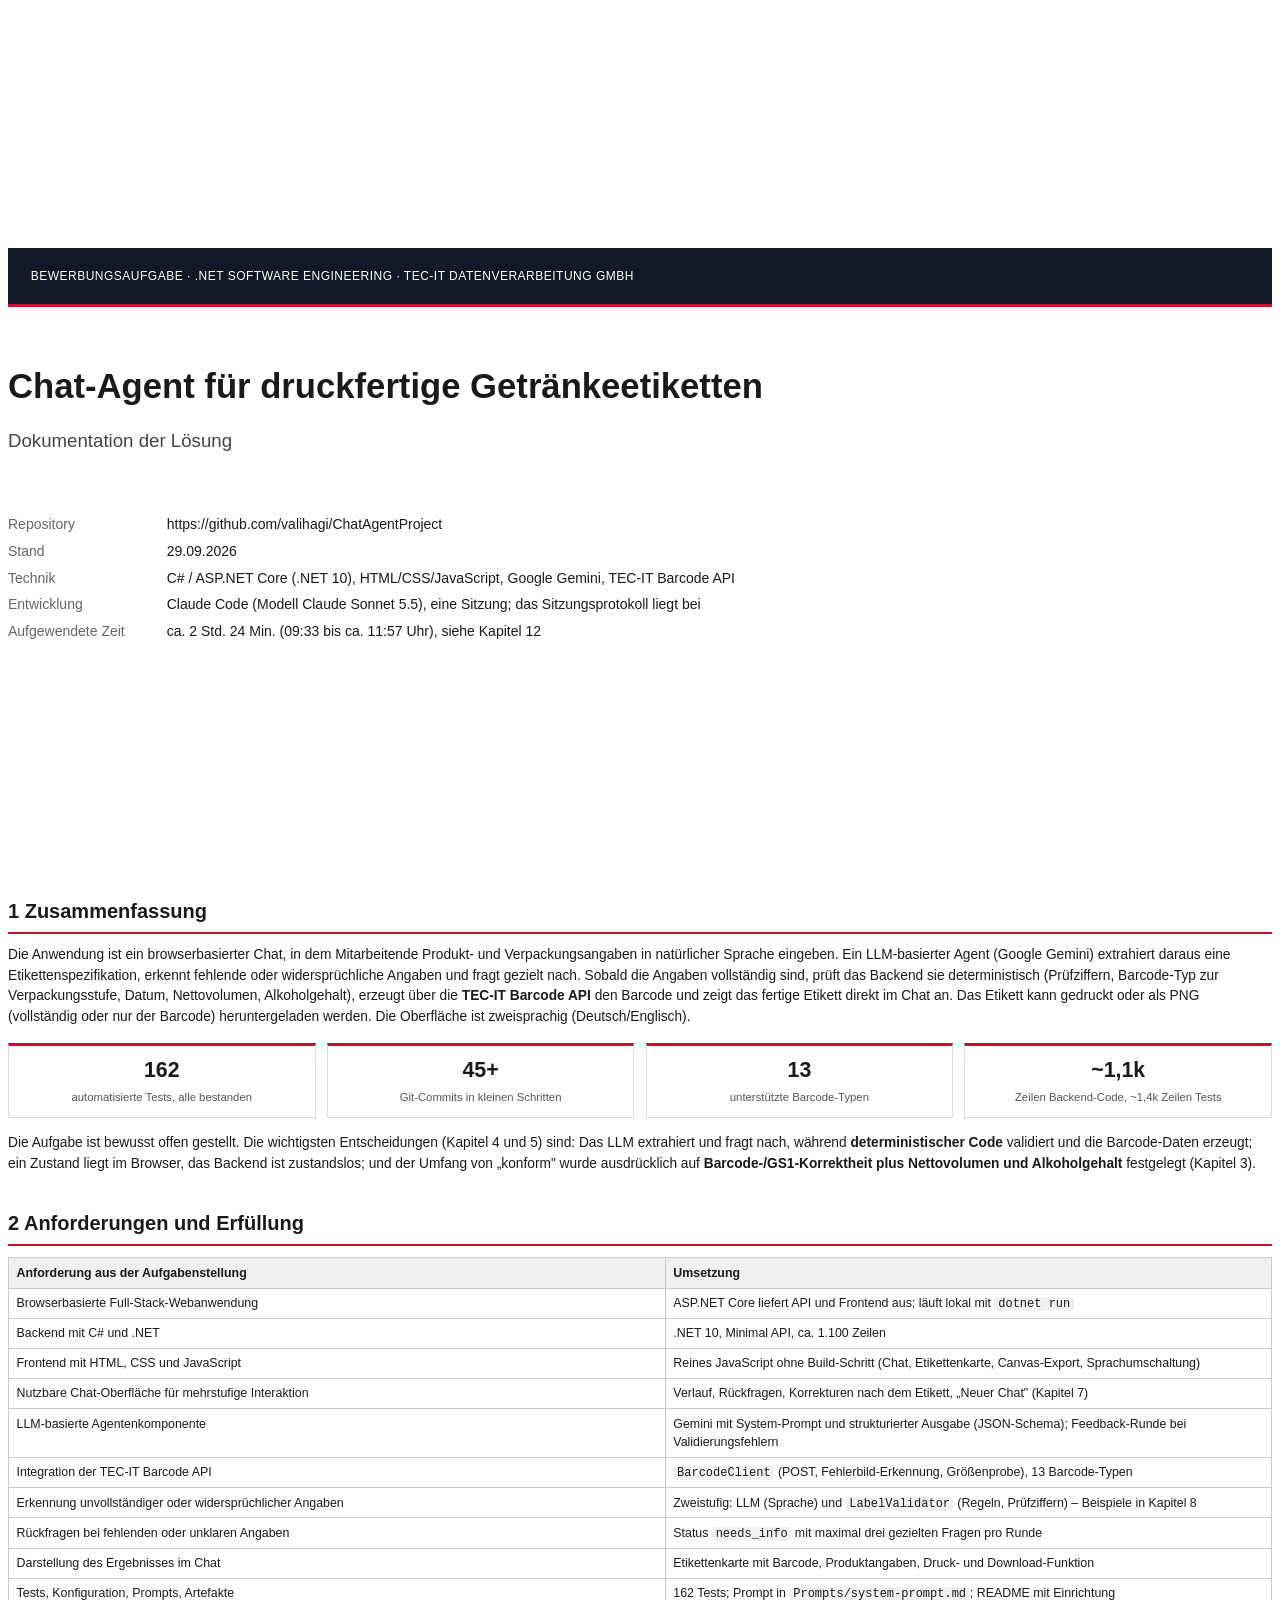
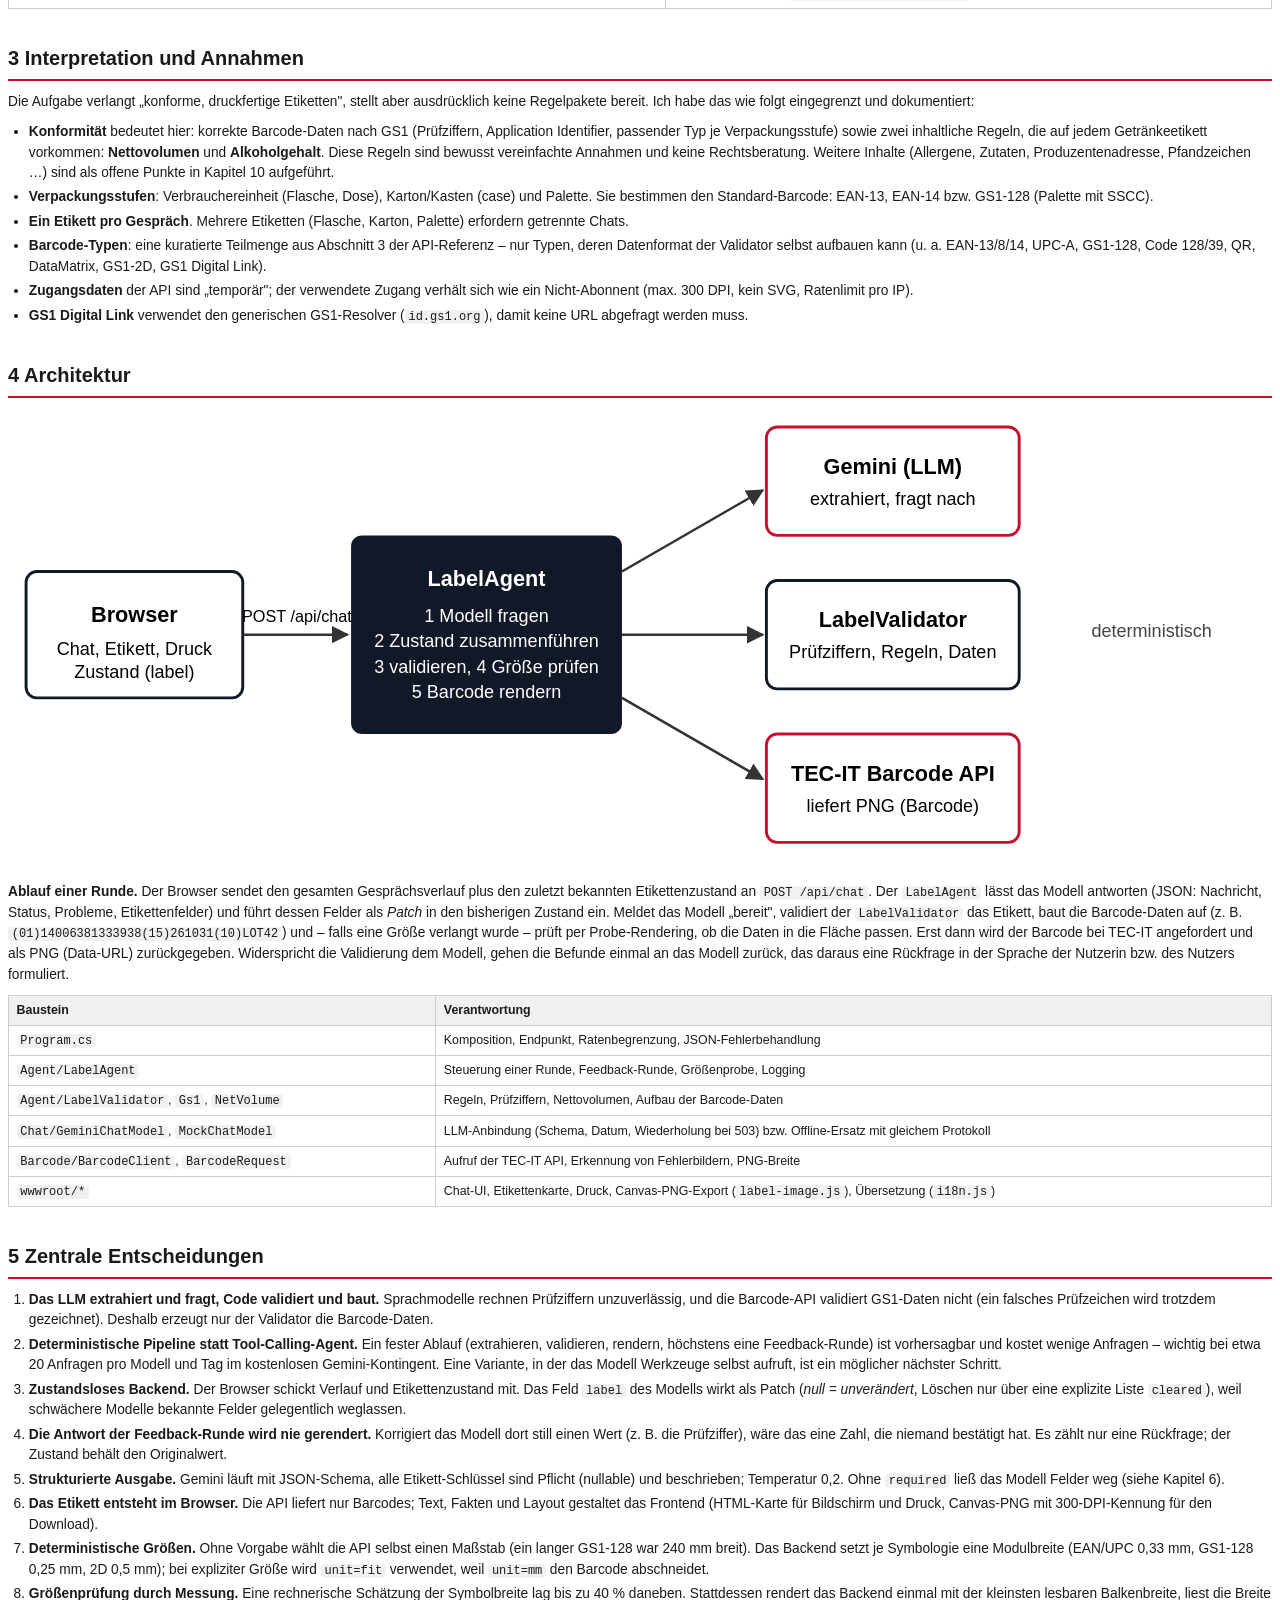
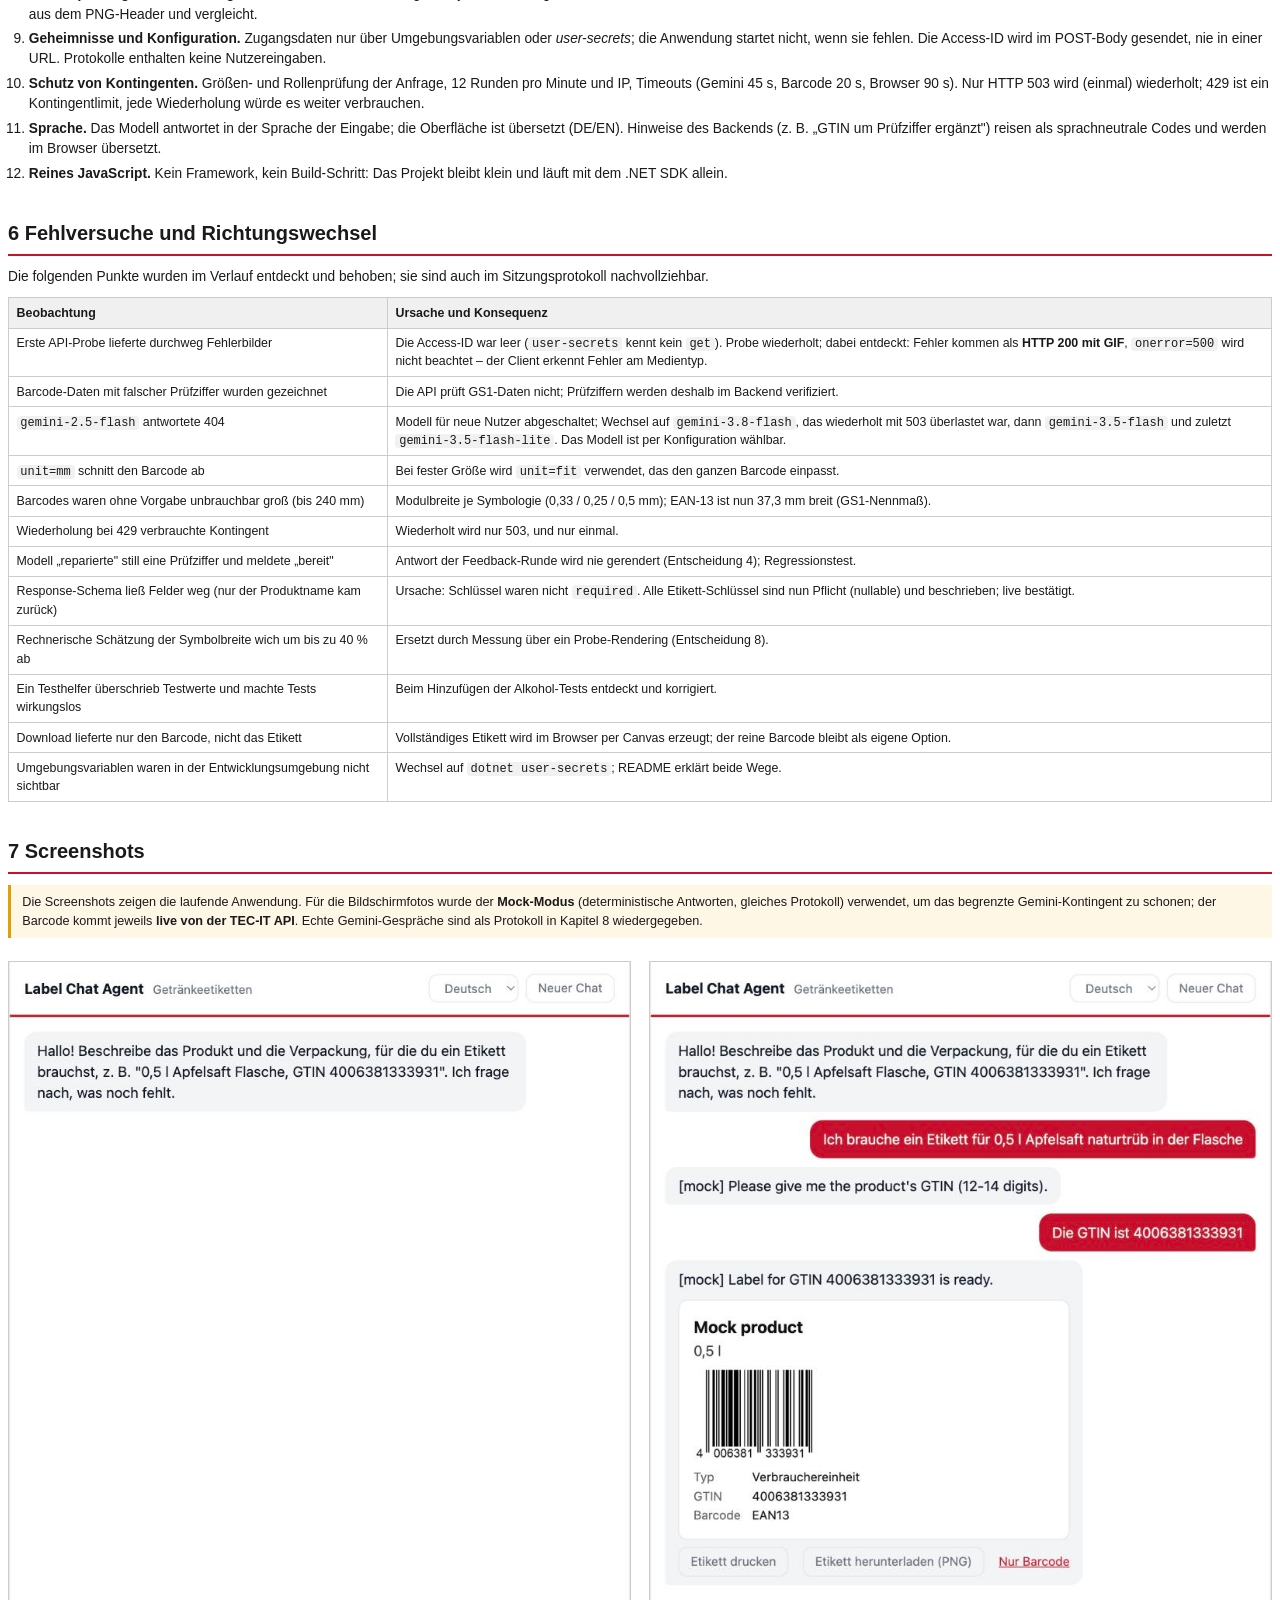
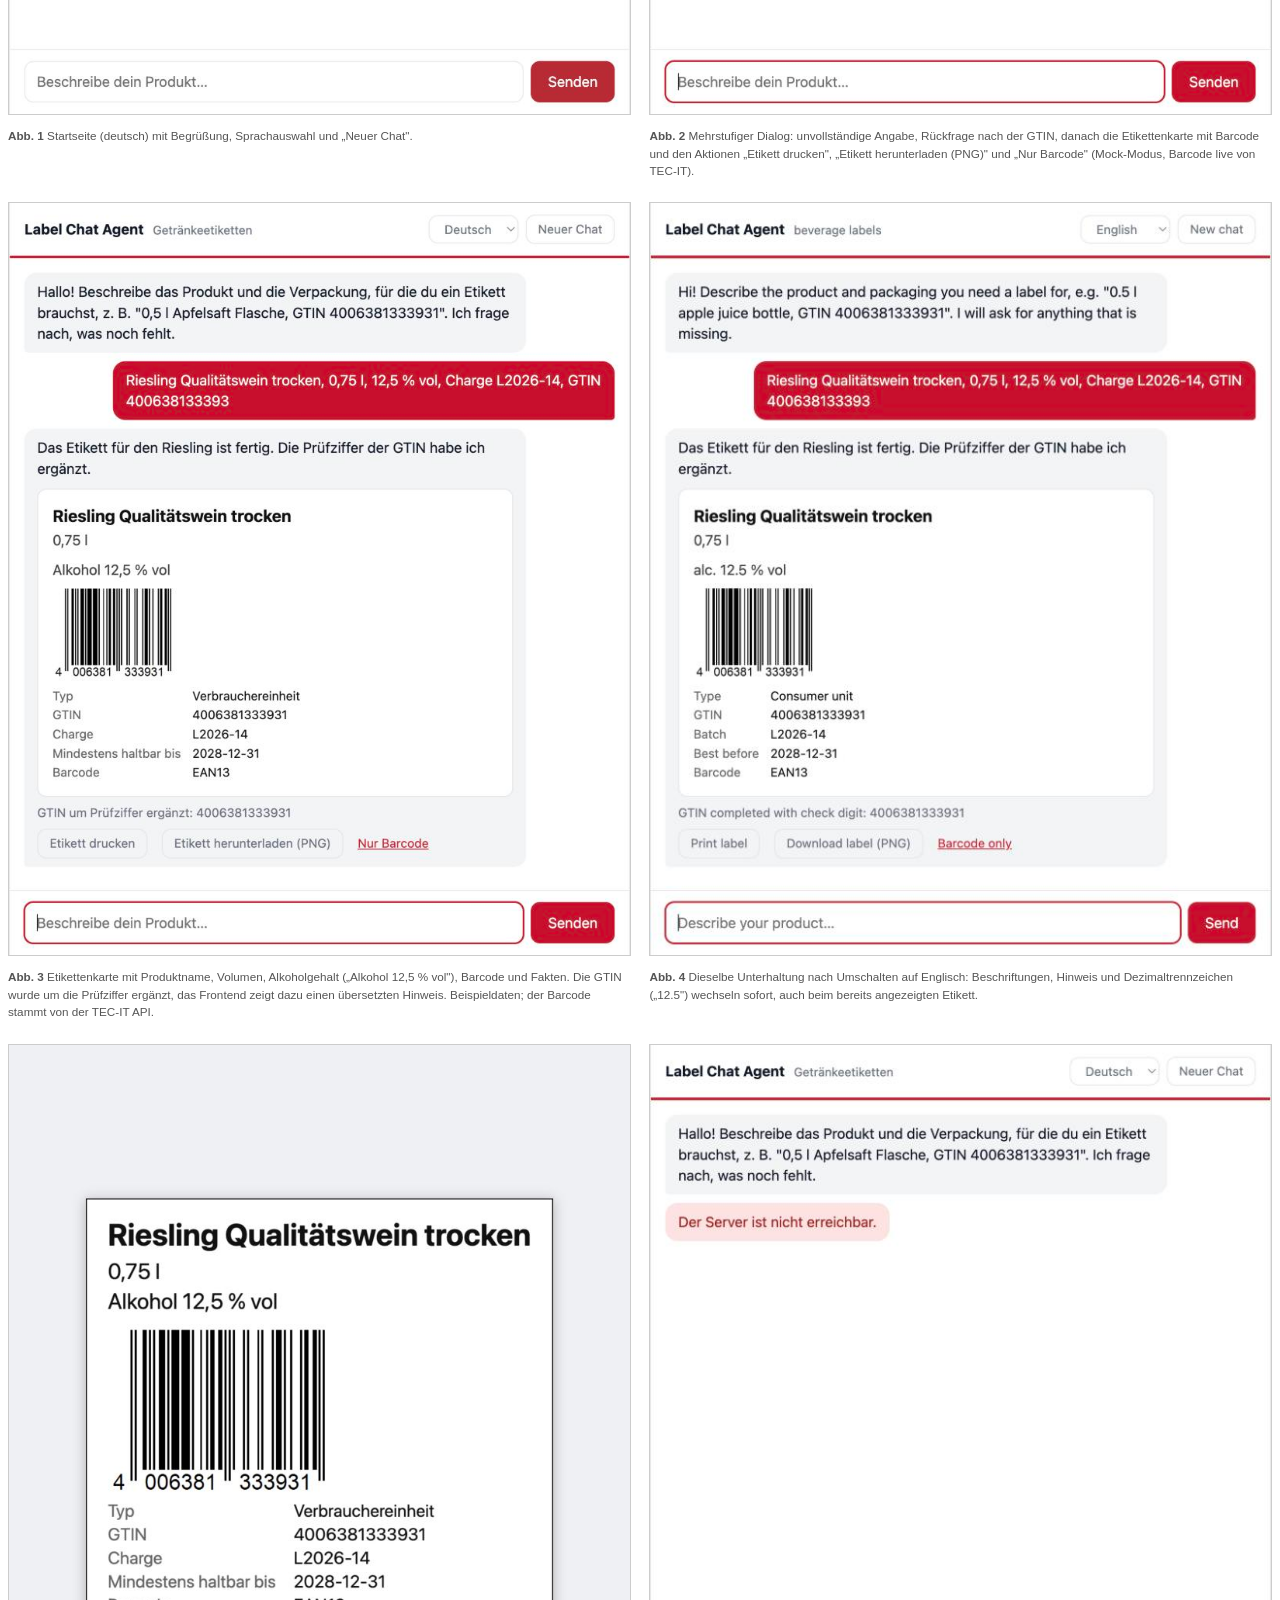
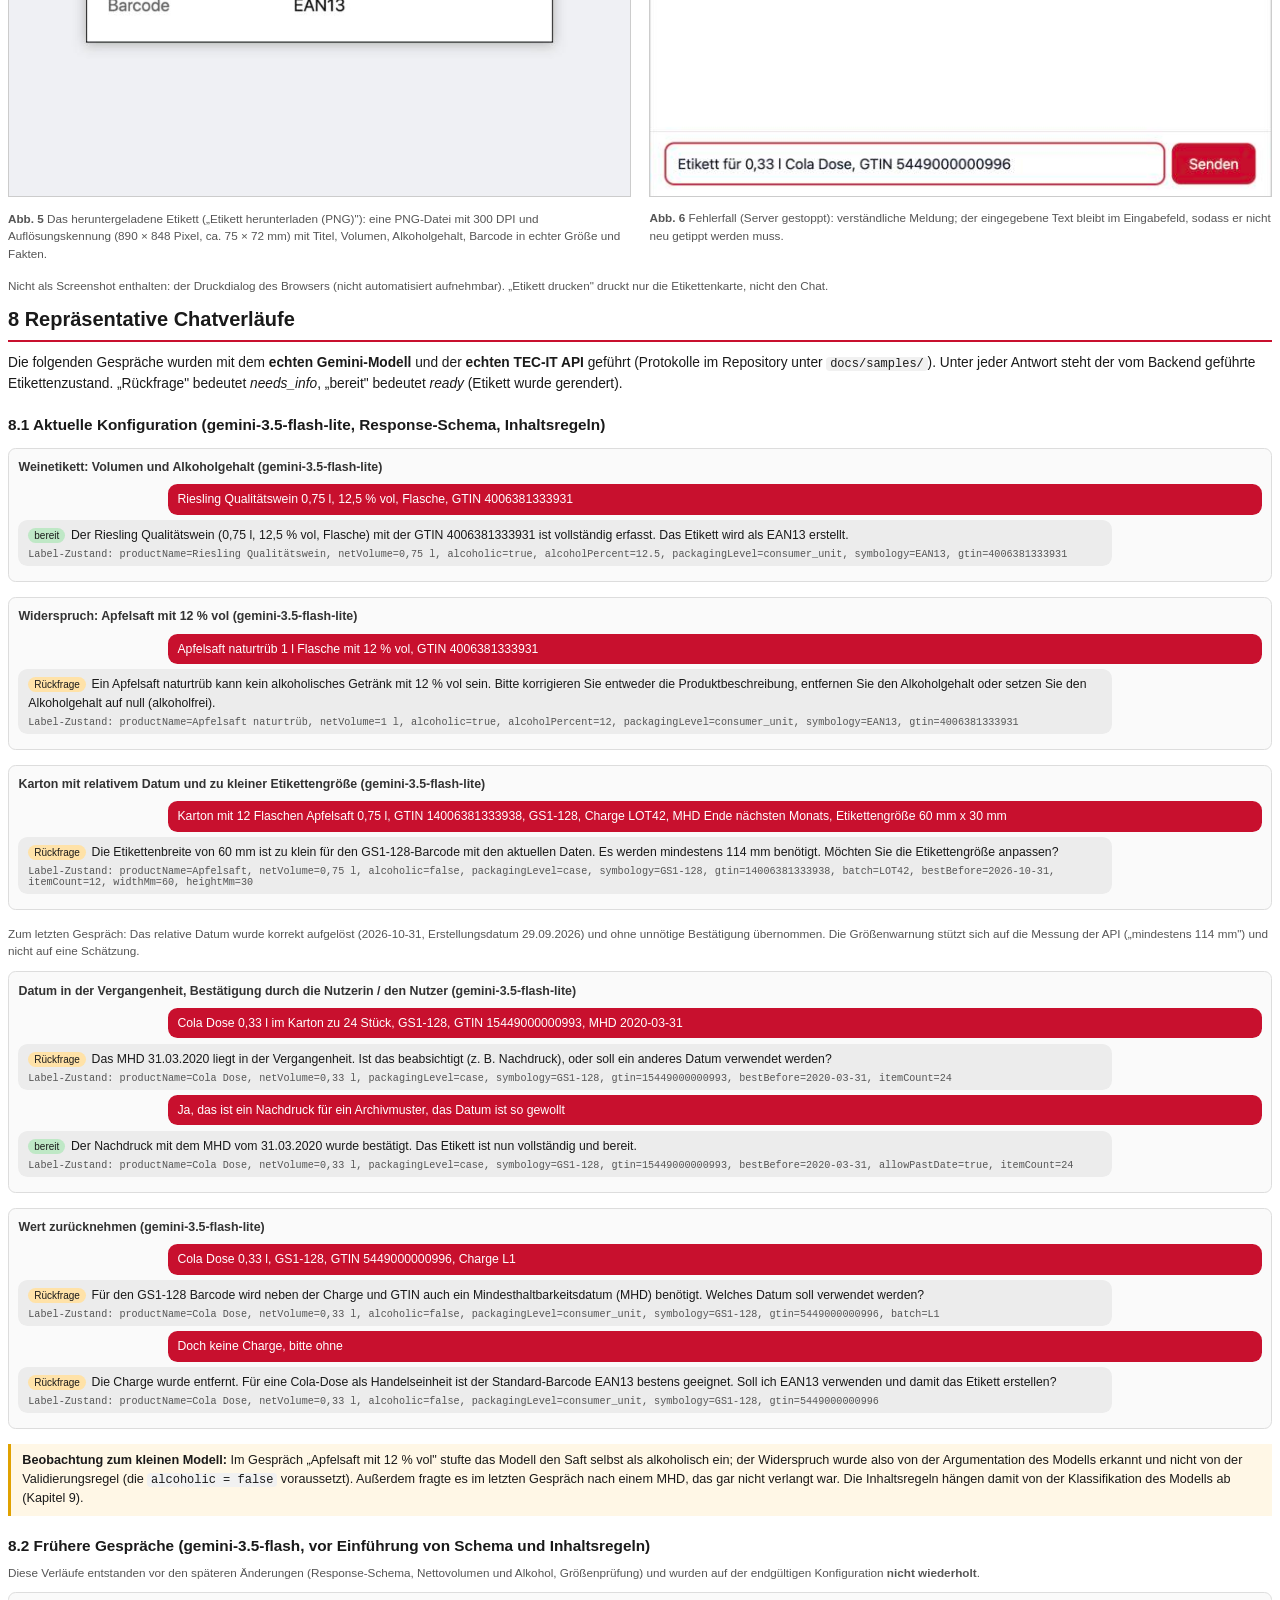
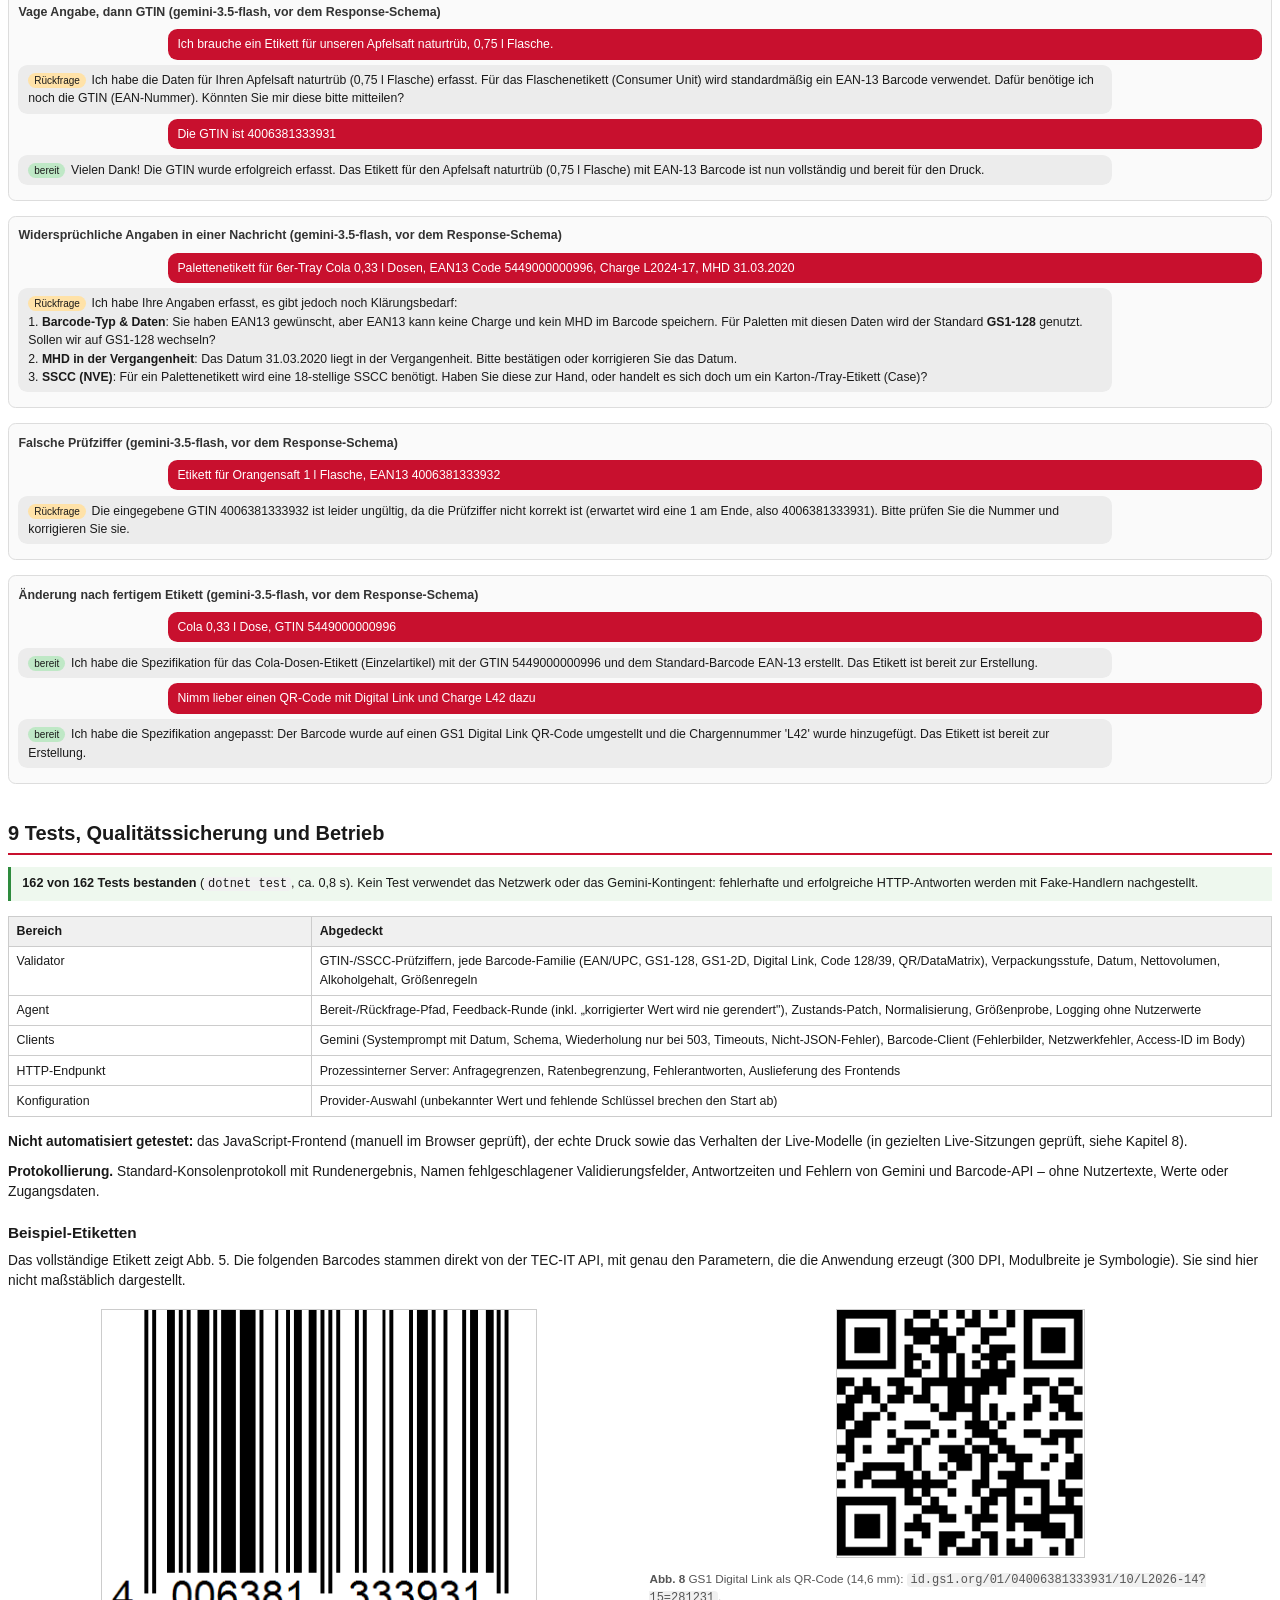
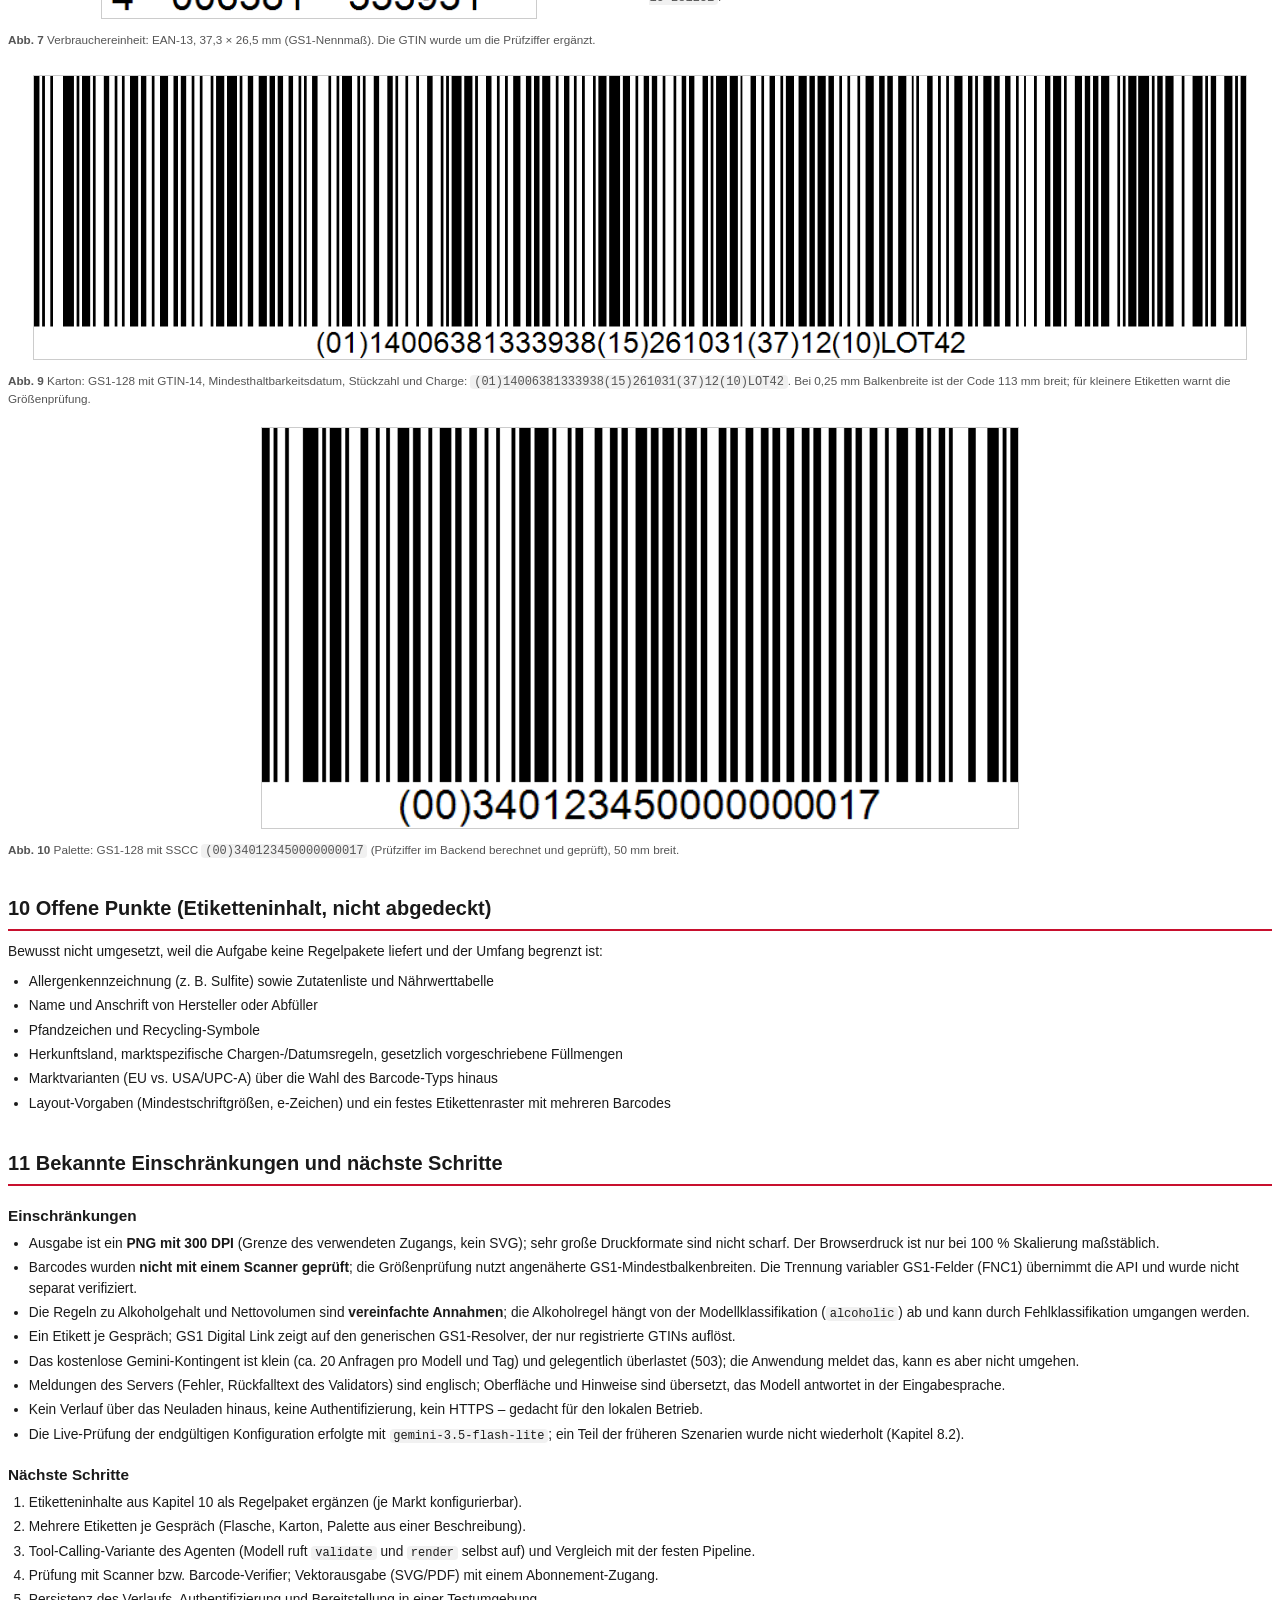
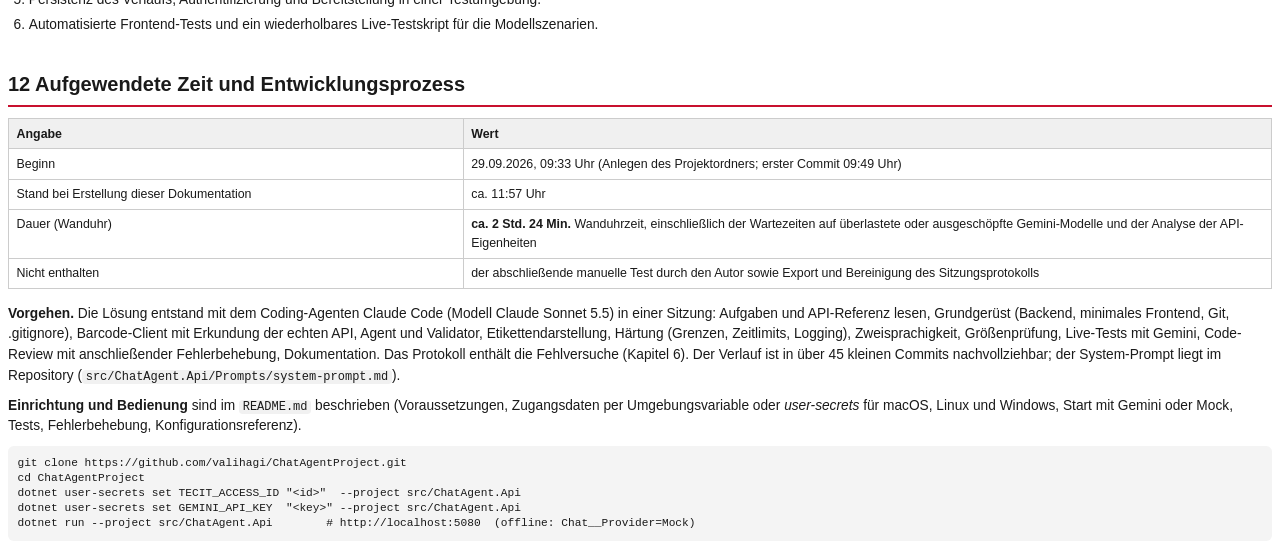
==== docs/dokumentation.html @ 810f2733 "Add German documentation (PDF), screenshots and sample barcodes 15-page PDF: scope and assumptions, " ====
<!doctype html><html lang="de"><head><meta charset="utf-8"><title>Dokumentation Label Chat Agent</title><style>
@page { size: A4; margin: 18mm 17mm 18mm 17mm; }
* { box-sizing: border-box; }
body { font: 10.3pt/1.5 -apple-system, "Segoe UI", Helvetica, Arial, sans-serif; color: #1a1a1a; }
h1 { font-size: 26pt; margin: 0 0 4mm; }
h2 { font-size: 15pt; border-bottom: 2px solid #c8102e; padding-bottom: 1.5mm; margin: 9mm 0 3mm; break-after: avoid; }
h3 { font-size: 11.5pt; margin: 5mm 0 1.5mm; break-after: avoid; }
p { margin: 0 0 2.5mm; }
ul, ol { margin: 0 0 3mm; padding-left: 5.5mm; } li { margin-bottom: 1mm; }
code { font: 9pt Menlo, Consolas, monospace; background: #f1f1f1; padding: 0 1mm; border-radius: 1mm; }
table { border-collapse: collapse; width: 100%; margin: 2mm 0 4mm; font-size: 9.3pt; break-inside: auto; }
th, td { border: 1px solid #ccc; padding: 1.4mm 2mm; vertical-align: top; text-align: left; }
th { background: #f0f0f0; } tr { break-inside: avoid; }
.cover { min-height: 235mm; display: flex; flex-direction: column; justify-content: center; break-after: page; }
.cover .band { background: #111827; color: #fff; padding: 5mm 6mm; margin-bottom: 14mm; border-bottom: 3px solid #c8102e; font-size: 9pt; letter-spacing: .5px; }
.cover .sub { font-size: 14pt; color: #444; margin-bottom: 12mm; }
.cover dl { display: grid; grid-template-columns: 38mm 1fr; gap: 1.5mm 4mm; font-size: 10.5pt; } .cover dt { color: #666; } .cover dd { margin: 0; }
.kpis { display: grid; grid-template-columns: repeat(4, 1fr); gap: 3mm; margin: 4mm 0; }
.kpi { border: 1px solid #ddd; border-top: 3px solid #c8102e; padding: 2.5mm; text-align: center; } .kpi b { display: block; font-size: 16pt; } .kpi span { font-size: 8.5pt; color: #555; }
figure { margin: 3mm 0 5mm; break-inside: avoid; text-align: center; }
figure img { max-width: 100%; border: 1px solid #ccc; }
figcaption { font-size: 8.8pt; color: #555; margin-top: 1.5mm; text-align: left; }
.two { display: grid; grid-template-columns: 1fr 1fr; gap: 5mm; align-items: start; break-inside: avoid; } .two figure { margin: 2mm 0 4mm; } .two figure img { width: 100%; }
.note { background: #fff7e6; border-left: 3px solid #e0a100; padding: 2mm 3mm; margin: 2mm 0 4mm; font-size: 9.5pt; }
.ok { background: #eef8ee; border-left: 3px solid #2e8b3d; padding: 2mm 3mm; margin: 2mm 0 4mm; font-size: 9.5pt; }
.chat { border: 1px solid #ddd; border-radius: 2mm; padding: 2.5mm; margin: 3mm 0 4mm; background: #fafafa; break-inside: avoid; }
.chat-title { font-weight: 600; font-size: 9.3pt; margin-bottom: 2mm; color: #333; }
.bubble { padding: 1.6mm 2.6mm; border-radius: 2.5mm; margin: 1.4mm 0; max-width: 88%; font-size: 9.2pt; }
.bubble.u { background: #c8102e; color: #fff; margin-left: auto; } .bubble.a { background: #ececec; }
.status { display: inline-block; font-size: 7.5pt; padding: 0 1.6mm; border-radius: 2mm; margin-right: 1.5mm; background: #ffe2a8; } .status.ready { background: #bfe8c6; }
.labeljson { font: 7.6pt Menlo, monospace; color: #555; margin-top: 1.2mm; word-break: break-word; }
.svgwrap { text-align: center; margin: 3mm 0 4mm; break-inside: avoid; }
.small { font-size: 8.8pt; color: #555; }
.pagebreak { break-before: page; }
pre { font: 8.4pt/1.35 Menlo, Consolas, monospace; background: #f4f4f4; padding: 2.5mm; border-radius: 1.5mm; white-space: pre-wrap; margin: 2mm 0 4mm; break-inside: avoid; }
</style></head><body>

<section class="cover">
  <div class="band">BEWERBUNGSAUFGABE · .NET SOFTWARE ENGINEERING · TEC-IT DATENVERARBEITUNG GMBH</div>
  <h1>Chat-Agent für druckfertige Getränkeetiketten</h1>
  <div class="sub">Dokumentation der Lösung</div>
  <dl>
    <dt>Repository</dt><dd>https://github.com/valihagi/ChatAgentProject</dd>
    <dt>Stand</dt><dd>29.09.2026</dd>
    <dt>Technik</dt><dd>C# / ASP.NET Core (.NET 10), HTML/CSS/JavaScript, Google Gemini, TEC-IT Barcode API</dd>
    <dt>Entwicklung</dt><dd>Claude Code (Modell Claude Sonnet 5.5), eine Sitzung; das Sitzungsprotokoll liegt bei</dd>
    <dt>Aufgewendete Zeit</dt><dd>ca. 2 Std. 24 Min. (09:33 bis ca. 11:57 Uhr), siehe Kapitel 12</dd>
  </dl>
</section>

<h2 style="margin-top:0">1 Zusammenfassung</h2>
<p>Die Anwendung ist ein browserbasierter Chat, in dem Mitarbeitende Produkt- und Verpackungsangaben in natürlicher Sprache eingeben. Ein LLM-basierter Agent (Google Gemini) extrahiert daraus eine Etikettenspezifikation, erkennt fehlende oder widersprüchliche Angaben und fragt gezielt nach. Sobald die Angaben vollständig sind, prüft das Backend sie deterministisch (Prüfziffern, Barcode-Typ zur Verpackungsstufe, Datum, Nettovolumen, Alkoholgehalt), erzeugt über die <b>TEC-IT Barcode API</b> den Barcode und zeigt das fertige Etikett direkt im Chat an. Das Etikett kann gedruckt oder als PNG (vollständig oder nur der Barcode) heruntergeladen werden. Die Oberfläche ist zweisprachig (Deutsch/Englisch).</p>
<div class="kpis">
  <div class="kpi"><b>162</b><span>automatisierte Tests, alle bestanden</span></div>
  <div class="kpi"><b>45+</b><span>Git-Commits in kleinen Schritten</span></div>
  <div class="kpi"><b>13</b><span>unterstützte Barcode-Typen</span></div>
  <div class="kpi"><b>~1,1k</b><span>Zeilen Backend-Code, ~1,4k Zeilen Tests</span></div>
</div>
<p>Die Aufgabe ist bewusst offen gestellt. Die wichtigsten Entscheidungen (Kapitel 4 und 5) sind: Das LLM extrahiert und fragt nach, während <b>deterministischer Code</b> validiert und die Barcode-Daten erzeugt; ein Zustand liegt im Browser, das Backend ist zustandslos; und der Umfang von „konform" wurde ausdrücklich auf <b>Barcode-/GS1-Korrektheit plus Nettovolumen und Alkoholgehalt</b> festgelegt (Kapitel 3).</p>

<h2>2 Anforderungen und Erfüllung</h2>
<table>
<tr><th style="width:52%">Anforderung aus der Aufgabenstellung</th><th>Umsetzung</th></tr>
<tr><td>Browserbasierte Full-Stack-Webanwendung</td><td>ASP.NET Core liefert API und Frontend aus; läuft lokal mit <code>dotnet run</code></td></tr>
<tr><td>Backend mit C# und .NET</td><td>.NET 10, Minimal API, ca. 1.100 Zeilen</td></tr>
<tr><td>Frontend mit HTML, CSS und JavaScript</td><td>Reines JavaScript ohne Build-Schritt (Chat, Etikettenkarte, Canvas-Export, Sprachumschaltung)</td></tr>
<tr><td>Nutzbare Chat-Oberfläche für mehrstufige Interaktion</td><td>Verlauf, Rückfragen, Korrekturen nach dem Etikett, „Neuer Chat" (Kapitel 7)</td></tr>
<tr><td>LLM-basierte Agentenkomponente</td><td>Gemini mit System-Prompt und strukturierter Ausgabe (JSON-Schema); Feedback-Runde bei Validierungsfehlern</td></tr>
<tr><td>Integration der TEC-IT Barcode API</td><td><code>BarcodeClient</code> (POST, Fehlerbild-Erkennung, Größenprobe), 13 Barcode-Typen</td></tr>
<tr><td>Erkennung unvollständiger oder widersprüchlicher Angaben</td><td>Zweistufig: LLM (Sprache) und <code>LabelValidator</code> (Regeln, Prüfziffern) – Beispiele in Kapitel 8</td></tr>
<tr><td>Rückfragen bei fehlenden oder unklaren Angaben</td><td>Status <code>needs_info</code> mit maximal drei gezielten Fragen pro Runde</td></tr>
<tr><td>Darstellung des Ergebnisses im Chat</td><td>Etikettenkarte mit Barcode, Produktangaben, Druck- und Download-Funktion</td></tr>
<tr><td>Tests, Konfiguration, Prompts, Artefakte</td><td>162 Tests; Prompt in <code>Prompts/system-prompt.md</code>; README mit Einrichtung</td></tr>
</table>

<h2>3 Interpretation und Annahmen</h2>
<p>Die Aufgabe verlangt „konforme, druckfertige Etiketten", stellt aber ausdrücklich keine Regelpakete bereit. Ich habe das wie folgt eingegrenzt und dokumentiert:</p>
<ul>
<li><b>Konformität</b> bedeutet hier: korrekte Barcode-Daten nach GS1 (Prüfziffern, Application Identifier, passender Typ je Verpackungsstufe) sowie zwei inhaltliche Regeln, die auf jedem Getränkeetikett vorkommen: <b>Nettovolumen</b> und <b>Alkoholgehalt</b>. Diese Regeln sind bewusst vereinfachte Annahmen und keine Rechtsberatung. Weitere Inhalte (Allergene, Zutaten, Produzentenadresse, Pfandzeichen …) sind als offene Punkte in Kapitel 10 aufgeführt.</li>
<li><b>Verpackungsstufen</b>: Verbrauchereinheit (Flasche, Dose), Karton/Kasten (case) und Palette. Sie bestimmen den Standard-Barcode: EAN-13, EAN-14 bzw. GS1-128 (Palette mit SSCC).</li>
<li><b>Ein Etikett pro Gespräch</b>. Mehrere Etiketten (Flasche, Karton, Palette) erfordern getrennte Chats.</li>
<li><b>Barcode-Typen</b>: eine kuratierte Teilmenge aus Abschnitt 3 der API-Referenz – nur Typen, deren Datenformat der Validator selbst aufbauen kann (u. a. EAN-13/8/14, UPC-A, GS1-128, Code 128/39, QR, DataMatrix, GS1-2D, GS1 Digital Link).</li>
<li><b>Zugangsdaten</b> der API sind „temporär"; der verwendete Zugang verhält sich wie ein Nicht-Abonnent (max. 300 DPI, kein SVG, Ratenlimit pro IP).</li>
<li><b>GS1 Digital Link</b> verwendet den generischen GS1-Resolver (<code>id.gs1.org</code>), damit keine URL abgefragt werden muss.</li>
</ul>

<h2>4 Architektur</h2>
<div class="svgwrap">
<svg viewBox="0 0 700 250" width="100%" xmlns="http://www.w3.org/2000/svg" font-family="Helvetica, Arial, sans-serif" font-size="12">
  <defs><marker id="arr" viewBox="0 0 10 10" refX="9" refY="5" markerWidth="7" markerHeight="7" orient="auto"><path d="M0,0 L10,5 L0,10 z" fill="#333"/></marker></defs>
  <rect x="10" y="90" width="120" height="70" rx="6" fill="#fff" stroke="#111827" stroke-width="1.6"/>
  <text x="70" y="118" text-anchor="middle" font-weight="bold">Browser</text><text x="70" y="136" text-anchor="middle" font-size="10">Chat, Etikett, Druck</text><text x="70" y="149" text-anchor="middle" font-size="10">Zustand (label)</text>
  <rect x="190" y="70" width="150" height="110" rx="6" fill="#111827"/>
  <text x="265" y="98" text-anchor="middle" fill="#fff" font-weight="bold">LabelAgent</text>
  <text x="265" y="118" text-anchor="middle" fill="#fff" font-size="10">1 Modell fragen</text><text x="265" y="132" text-anchor="middle" fill="#fff" font-size="10">2 Zustand zusammenführen</text>
  <text x="265" y="146" text-anchor="middle" fill="#fff" font-size="10">3 validieren, 4 Größe prüfen</text><text x="265" y="160" text-anchor="middle" fill="#fff" font-size="10">5 Barcode rendern</text>
  <rect x="420" y="10" width="140" height="60" rx="6" fill="#fff" stroke="#c8102e" stroke-width="1.6"/>
  <text x="490" y="36" text-anchor="middle" font-weight="bold">Gemini (LLM)</text><text x="490" y="53" text-anchor="middle" font-size="10">extrahiert, fragt nach</text>
  <rect x="420" y="95" width="140" height="60" rx="6" fill="#fff" stroke="#111827" stroke-width="1.6"/>
  <text x="490" y="121" text-anchor="middle" font-weight="bold">LabelValidator</text><text x="490" y="138" text-anchor="middle" font-size="10">Prüfziffern, Regeln, Daten</text>
  <rect x="420" y="180" width="140" height="60" rx="6" fill="#fff" stroke="#c8102e" stroke-width="1.6"/>
  <text x="490" y="206" text-anchor="middle" font-weight="bold">TEC-IT Barcode API</text><text x="490" y="223" text-anchor="middle" font-size="10">liefert PNG (Barcode)</text>
  <line x1="130" y1="125" x2="188" y2="125" stroke="#333" stroke-width="1.4" marker-end="url(#arr)"/>
  <line x1="340" y1="90" x2="418" y2="45" stroke="#333" stroke-width="1.4" marker-end="url(#arr)"/>
  <line x1="340" y1="125" x2="418" y2="125" stroke="#333" stroke-width="1.4" marker-end="url(#arr)"/>
  <line x1="340" y1="160" x2="418" y2="205" stroke="#333" stroke-width="1.4" marker-end="url(#arr)"/>
  <text x="160" y="118" font-size="9" text-anchor="middle">POST /api/chat</text>
  <text x="600" y="126" font-size="10" fill="#444">deterministisch</text>
</svg></div>
<p><b>Ablauf einer Runde.</b> Der Browser sendet den gesamten Gesprächsverlauf plus den zuletzt bekannten Etikettenzustand an <code>POST /api/chat</code>. Der <code>LabelAgent</code> lässt das Modell antworten (JSON: Nachricht, Status, Probleme, Etikettenfelder) und führt dessen Felder als <i>Patch</i> in den bisherigen Zustand ein. Meldet das Modell „bereit", validiert der <code>LabelValidator</code> das Etikett, baut die Barcode-Daten auf (z. B. <code>(01)14006381333938(15)261031(10)LOT42</code>) und – falls eine Größe verlangt wurde – prüft per Probe-Rendering, ob die Daten in die Fläche passen. Erst dann wird der Barcode bei TEC-IT angefordert und als PNG (Data-URL) zurückgegeben. Widerspricht die Validierung dem Modell, gehen die Befunde einmal an das Modell zurück, das daraus eine Rückfrage in der Sprache der Nutzerin bzw. des Nutzers formuliert.</p>
<table>
<tr><th>Baustein</th><th>Verantwortung</th></tr>
<tr><td><code>Program.cs</code></td><td>Komposition, Endpunkt, Ratenbegrenzung, JSON-Fehlerbehandlung</td></tr>
<tr><td><code>Agent/LabelAgent</code></td><td>Steuerung einer Runde, Feedback-Runde, Größenprobe, Logging</td></tr>
<tr><td><code>Agent/LabelValidator</code>, <code>Gs1</code>, <code>NetVolume</code></td><td>Regeln, Prüfziffern, Nettovolumen, Aufbau der Barcode-Daten</td></tr>
<tr><td><code>Chat/GeminiChatModel</code>, <code>MockChatModel</code></td><td>LLM-Anbindung (Schema, Datum, Wiederholung bei 503) bzw. Offline-Ersatz mit gleichem Protokoll</td></tr>
<tr><td><code>Barcode/BarcodeClient</code>, <code>BarcodeRequest</code></td><td>Aufruf der TEC-IT API, Erkennung von Fehlerbildern, PNG-Breite</td></tr>
<tr><td><code>wwwroot/*</code></td><td>Chat-UI, Etikettenkarte, Druck, Canvas-PNG-Export (<code>label-image.js</code>), Übersetzung (<code>i18n.js</code>)</td></tr>
</table>

<h2>5 Zentrale Entscheidungen</h2>
<ol>
<li><b>Das LLM extrahiert und fragt, Code validiert und baut.</b> Sprachmodelle rechnen Prüfziffern unzuverlässig, und die Barcode-API validiert GS1-Daten nicht (ein falsches Prüfzeichen wird trotzdem gezeichnet). Deshalb erzeugt nur der Validator die Barcode-Daten.</li>
<li><b>Deterministische Pipeline statt Tool-Calling-Agent.</b> Ein fester Ablauf (extrahieren, validieren, rendern, höchstens eine Feedback-Runde) ist vorhersagbar und kostet wenige Anfragen – wichtig bei etwa 20 Anfragen pro Modell und Tag im kostenlosen Gemini-Kontingent. Eine Variante, in der das Modell Werkzeuge selbst aufruft, ist ein möglicher nächster Schritt.</li>
<li><b>Zustandsloses Backend.</b> Der Browser schickt Verlauf und Etikettenzustand mit. Das Feld <code>label</code> des Modells wirkt als Patch (<i>null = unverändert</i>, Löschen nur über eine explizite Liste <code>cleared</code>), weil schwächere Modelle bekannte Felder gelegentlich weglassen.</li>
<li><b>Die Antwort der Feedback-Runde wird nie gerendert.</b> Korrigiert das Modell dort still einen Wert (z. B. die Prüfziffer), wäre das eine Zahl, die niemand bestätigt hat. Es zählt nur eine Rückfrage; der Zustand behält den Originalwert.</li>
<li><b>Strukturierte Ausgabe.</b> Gemini läuft mit JSON-Schema, alle Etikett-Schlüssel sind Pflicht (nullable) und beschrieben; Temperatur 0,2. Ohne <code>required</code> ließ das Modell Felder weg (siehe Kapitel 6).</li>
<li><b>Das Etikett entsteht im Browser.</b> Die API liefert nur Barcodes; Text, Fakten und Layout gestaltet das Frontend (HTML-Karte für Bildschirm und Druck, Canvas-PNG mit 300-DPI-Kennung für den Download).</li>
<li><b>Deterministische Größen.</b> Ohne Vorgabe wählt die API selbst einen Maßstab (ein langer GS1-128 war 240 mm breit). Das Backend setzt je Symbologie eine Modulbreite (EAN/UPC 0,33 mm, GS1-128 0,25 mm, 2D 0,5 mm); bei expliziter Größe wird <code>unit=fit</code> verwendet, weil <code>unit=mm</code> den Barcode abschneidet.</li>
<li><b>Größenprüfung durch Messung.</b> Eine rechnerische Schätzung der Symbolbreite lag bis zu 40 % daneben. Stattdessen rendert das Backend einmal mit der kleinsten lesbaren Balkenbreite, liest die Breite aus dem PNG-Header und vergleicht.</li>
<li><b>Geheimnisse und Konfiguration.</b> Zugangsdaten nur über Umgebungsvariablen oder <i>user-secrets</i>; die Anwendung startet nicht, wenn sie fehlen. Die Access-ID wird im POST-Body gesendet, nie in einer URL. Protokolle enthalten keine Nutzereingaben.</li>
<li><b>Schutz von Kontingenten.</b> Größen- und Rollenprüfung der Anfrage, 12 Runden pro Minute und IP, Timeouts (Gemini 45 s, Barcode 20 s, Browser 90 s). Nur HTTP 503 wird (einmal) wiederholt; 429 ist ein Kontingentlimit, jede Wiederholung würde es weiter verbrauchen.</li>
<li><b>Sprache.</b> Das Modell antwortet in der Sprache der Eingabe; die Oberfläche ist übersetzt (DE/EN). Hinweise des Backends (z. B. „GTIN um Prüfziffer ergänzt") reisen als sprachneutrale Codes und werden im Browser übersetzt.</li>
<li><b>Reines JavaScript.</b> Kein Framework, kein Build-Schritt: Das Projekt bleibt klein und läuft mit dem .NET SDK allein.</li>
</ol>

<h2>6 Fehlversuche und Richtungswechsel</h2>
<p>Die folgenden Punkte wurden im Verlauf entdeckt und behoben; sie sind auch im Sitzungsprotokoll nachvollziehbar.</p>
<table>
<tr><th style="width:30%">Beobachtung</th><th>Ursache und Konsequenz</th></tr>
<tr><td>Erste API-Probe lieferte durchweg Fehlerbilder</td><td>Die Access-ID war leer (<code>user-secrets</code> kennt kein <code>get</code>). Probe wiederholt; dabei entdeckt: Fehler kommen als <b>HTTP 200 mit GIF</b>, <code>onerror=500</code> wird nicht beachtet – der Client erkennt Fehler am Medientyp.</td></tr>
<tr><td>Barcode-Daten mit falscher Prüfziffer wurden gezeichnet</td><td>Die API prüft GS1-Daten nicht; Prüfziffern werden deshalb im Backend verifiziert.</td></tr>
<tr><td><code>gemini-2.5-flash</code> antwortete 404</td><td>Modell für neue Nutzer abgeschaltet; Wechsel auf <code>gemini-3.8-flash</code>, das wiederholt mit 503 überlastet war, dann <code>gemini-3.5-flash</code> und zuletzt <code>gemini-3.5-flash-lite</code>. Das Modell ist per Konfiguration wählbar.</td></tr>
<tr><td><code>unit=mm</code> schnitt den Barcode ab</td><td>Bei fester Größe wird <code>unit=fit</code> verwendet, das den ganzen Barcode einpasst.</td></tr>
<tr><td>Barcodes waren ohne Vorgabe unbrauchbar groß (bis 240 mm)</td><td>Modulbreite je Symbologie (0,33 / 0,25 / 0,5 mm); EAN-13 ist nun 37,3 mm breit (GS1-Nennmaß).</td></tr>
<tr><td>Wiederholung bei 429 verbrauchte Kontingent</td><td>Wiederholt wird nur 503, und nur einmal.</td></tr>
<tr><td>Modell „reparierte" still eine Prüfziffer und meldete „bereit"</td><td>Antwort der Feedback-Runde wird nie gerendert (Entscheidung 4); Regressionstest.</td></tr>
<tr><td>Response-Schema ließ Felder weg (nur der Produktname kam zurück)</td><td>Ursache: Schlüssel waren nicht <code>required</code>. Alle Etikett-Schlüssel sind nun Pflicht (nullable) und beschrieben; live bestätigt.</td></tr>
<tr><td>Rechnerische Schätzung der Symbolbreite wich um bis zu 40 % ab</td><td>Ersetzt durch Messung über ein Probe-Rendering (Entscheidung 8).</td></tr>
<tr><td>Ein Testhelfer überschrieb Testwerte und machte Tests wirkungslos</td><td>Beim Hinzufügen der Alkohol-Tests entdeckt und korrigiert.</td></tr>
<tr><td>Download lieferte nur den Barcode, nicht das Etikett</td><td>Vollständiges Etikett wird im Browser per Canvas erzeugt; der reine Barcode bleibt als eigene Option.</td></tr>
<tr><td>Umgebungsvariablen waren in der Entwicklungsumgebung nicht sichtbar</td><td>Wechsel auf <code>dotnet user-secrets</code>; README erklärt beide Wege.</td></tr>
</table>

<h2>7 Screenshots</h2>
<div class="note">Die Screenshots zeigen die laufende Anwendung. Für die Bildschirmfotos wurde der <b>Mock-Modus</b> (deterministische Antworten, gleiches Protokoll) verwendet, um das begrenzte Gemini-Kontingent zu schonen; der Barcode kommt jeweils <b>live von der TEC-IT API</b>. Echte Gemini-Gespräche sind als Protokoll in Kapitel 8 wiedergegeben.</div>
<div class="two">
<figure><img src="screenshots/01-startseite-de.jpg"><figcaption><b>Abb. 1</b> Startseite (deutsch) mit Begrüßung, Sprachauswahl und „Neuer Chat".</figcaption></figure>
<figure><img src="screenshots/02-chat-rueckfrage-und-etikett.jpg"><figcaption><b>Abb. 2</b> Mehrstufiger Dialog: unvollständige Angabe, Rückfrage nach der GTIN, danach die Etikettenkarte mit Barcode und den Aktionen „Etikett drucken", „Etikett herunterladen (PNG)" und „Nur Barcode" (Mock-Modus, Barcode live von TEC-IT).</figcaption></figure>
</div>
<div class="two">
<figure><img src="screenshots/03-etikettenkarte-riesling-de.jpg"><figcaption><b>Abb. 3</b> Etikettenkarte mit Produktname, Volumen, Alkoholgehalt („Alkohol 12,5 % vol"), Barcode und Fakten. Die GTIN wurde um die Prüfziffer ergänzt, das Frontend zeigt dazu einen übersetzten Hinweis. Beispieldaten; der Barcode stammt von der TEC-IT API.</figcaption></figure>
<figure><img src="screenshots/04-etikettenkarte-riesling-en.jpg"><figcaption><b>Abb. 4</b> Dieselbe Unterhaltung nach Umschalten auf Englisch: Beschriftungen, Hinweis und Dezimaltrennzeichen („12.5") wechseln sofort, auch beim bereits angezeigten Etikett.</figcaption></figure>
</div>
<div class="two">
<figure><img src="screenshots/05-download-etikett.jpg"><figcaption><b>Abb. 5</b> Das heruntergeladene Etikett („Etikett herunterladen (PNG)"): eine PNG-Datei mit 300 DPI und Auflösungskennung (890 × 848 Pixel, ca. 75 × 72 mm) mit Titel, Volumen, Alkoholgehalt, Barcode in echter Größe und Fakten.</figcaption></figure>
<figure><img src="screenshots/06-fehlerfall-server-nicht-erreichbar.jpg"><figcaption><b>Abb. 6</b> Fehlerfall (Server gestoppt): verständliche Meldung; der eingegebene Text bleibt im Eingabefeld, sodass er nicht neu getippt werden muss.</figcaption></figure>
</div>
<p class="small">Nicht als Screenshot enthalten: der Druckdialog des Browsers (nicht automatisiert aufnehmbar). „Etikett drucken" druckt nur die Etikettenkarte, nicht den Chat.</p>

<h2 class="pagebreak" style="margin-top:0">8 Repräsentative Chatverläufe</h2>
<p>Die folgenden Gespräche wurden mit dem <b>echten Gemini-Modell</b> und der <b>echten TEC-IT API</b> geführt (Protokolle im Repository unter <code>docs/samples/</code>). Unter jeder Antwort steht der vom Backend geführte Etikettenzustand. „Rückfrage" bedeutet <i>needs_info</i>, „bereit" bedeutet <i>ready</i> (Etikett wurde gerendert).</p>

<h3>8.1 Aktuelle Konfiguration (gemini-3.5-flash-lite, Response-Schema, Inhaltsregeln)</h3>
<div class="chat"><div class="chat-title">Weinetikett: Volumen und Alkoholgehalt (gemini-3.5-flash-lite)</div>
<div class="bubble u">Riesling Qualitätswein 0,75 l, 12,5 % vol, Flasche, GTIN 4006381333931</div>
<div class="bubble a"><span class="status ready">bereit</span>Der Riesling Qualitätswein (0,75 l, 12,5 % vol, Flasche) mit der GTIN 4006381333931 ist vollständig erfasst. Das Etikett wird als EAN13 erstellt.<div class="labeljson">Label-Zustand: productName=Riesling Qualitätswein, netVolume=0,75 l, alcoholic=true, alcoholPercent=12.5, packagingLevel=consumer_unit, symbology=EAN13, gtin=4006381333931</div></div>
</div>
<div class="chat"><div class="chat-title">Widerspruch: Apfelsaft mit 12 % vol (gemini-3.5-flash-lite)</div>
<div class="bubble u">Apfelsaft naturtrüb 1 l Flasche mit 12 % vol, GTIN 4006381333931</div>
<div class="bubble a"><span class="status needs_info">Rückfrage</span>Ein Apfelsaft naturtrüb kann kein alkoholisches Getränk mit 12 % vol sein. Bitte korrigieren Sie entweder die Produktbeschreibung, entfernen Sie den Alkoholgehalt oder setzen Sie den Alkoholgehalt auf null (alkoholfrei).<div class="labeljson">Label-Zustand: productName=Apfelsaft naturtrüb, netVolume=1 l, alcoholic=true, alcoholPercent=12, packagingLevel=consumer_unit, symbology=EAN13, gtin=4006381333931</div></div>
</div>
<div class="chat"><div class="chat-title">Karton mit relativem Datum und zu kleiner Etikettengröße (gemini-3.5-flash-lite)</div>
<div class="bubble u">Karton mit 12 Flaschen Apfelsaft 0,75 l, GTIN 14006381333938, GS1-128, Charge LOT42, MHD Ende nächsten Monats, Etikettengröße 60 mm x 30 mm</div>
<div class="bubble a"><span class="status needs_info">Rückfrage</span>Die Etikettenbreite von 60 mm ist zu klein für den GS1-128-Barcode mit den aktuellen Daten. Es werden mindestens 114 mm benötigt. Möchten Sie die Etikettengröße anpassen?<div class="labeljson">Label-Zustand: productName=Apfelsaft, netVolume=0,75 l, alcoholic=false, packagingLevel=case, symbology=GS1-128, gtin=14006381333938, batch=LOT42, bestBefore=2026-10-31, itemCount=12, widthMm=60, heightMm=30</div></div>
</div>
<p class="small">Zum letzten Gespräch: Das relative Datum wurde korrekt aufgelöst (2026-10-31, Erstellungsdatum 29.09.2026) und ohne unnötige Bestätigung übernommen. Die Größenwarnung stützt sich auf die Messung der API („mindestens 114 mm") und nicht auf eine Schätzung.</p>
<div class="chat"><div class="chat-title">Datum in der Vergangenheit, Bestätigung durch die Nutzerin / den Nutzer (gemini-3.5-flash-lite)</div>
<div class="bubble u">Cola Dose 0,33 l im Karton zu 24 Stück, GS1-128, GTIN 15449000000993, MHD 2020-03-31</div>
<div class="bubble a"><span class="status needs_info">Rückfrage</span>Das MHD 31.03.2020 liegt in der Vergangenheit. Ist das beabsichtigt (z. B. Nachdruck), oder soll ein anderes Datum verwendet werden?<div class="labeljson">Label-Zustand: productName=Cola Dose, netVolume=0,33 l, packagingLevel=case, symbology=GS1-128, gtin=15449000000993, bestBefore=2020-03-31, itemCount=24</div></div>
<div class="bubble u">Ja, das ist ein Nachdruck für ein Archivmuster, das Datum ist so gewollt</div>
<div class="bubble a"><span class="status ready">bereit</span>Der Nachdruck mit dem MHD vom 31.03.2020 wurde bestätigt. Das Etikett ist nun vollständig und bereit.<div class="labeljson">Label-Zustand: productName=Cola Dose, netVolume=0,33 l, packagingLevel=case, symbology=GS1-128, gtin=15449000000993, bestBefore=2020-03-31, allowPastDate=true, itemCount=24</div></div>
</div>
<div class="chat"><div class="chat-title">Wert zurücknehmen (gemini-3.5-flash-lite)</div>
<div class="bubble u">Cola Dose 0,33 l, GS1-128, GTIN 5449000000996, Charge L1</div>
<div class="bubble a"><span class="status needs_info">Rückfrage</span>Für den GS1-128 Barcode wird neben der Charge und GTIN auch ein Mindesthaltbarkeitsdatum (MHD) benötigt. Welches Datum soll verwendet werden?<div class="labeljson">Label-Zustand: productName=Cola Dose, netVolume=0,33 l, alcoholic=false, packagingLevel=consumer_unit, symbology=GS1-128, gtin=5449000000996, batch=L1</div></div>
<div class="bubble u">Doch keine Charge, bitte ohne</div>
<div class="bubble a"><span class="status needs_info">Rückfrage</span>Die Charge wurde entfernt. Für eine Cola-Dose als Handelseinheit ist der Standard-Barcode EAN13 bestens geeignet. Soll ich EAN13 verwenden und damit das Etikett erstellen?<div class="labeljson">Label-Zustand: productName=Cola Dose, netVolume=0,33 l, alcoholic=false, packagingLevel=consumer_unit, symbology=GS1-128, gtin=5449000000996</div></div>
</div>
<div class="note"><b>Beobachtung zum kleinen Modell:</b> Im Gespräch „Apfelsaft mit 12 % vol" stufte das Modell den Saft selbst als alkoholisch ein; der Widerspruch wurde also von der Argumentation des Modells erkannt und nicht von der Validierungsregel (die <code>alcoholic = false</code> voraussetzt). Außerdem fragte es im letzten Gespräch nach einem MHD, das gar nicht verlangt war. Die Inhaltsregeln hängen damit von der Klassifikation des Modells ab (Kapitel 9).</div>

<h3>8.2 Frühere Gespräche (gemini-3.5-flash, vor Einführung von Schema und Inhaltsregeln)</h3>
<p class="small">Diese Verläufe entstanden vor den späteren Änderungen (Response-Schema, Nettovolumen und Alkohol, Größenprüfung) und wurden auf der endgültigen Konfiguration <b>nicht wiederholt</b>.</p>
<div class="chat"><div class="chat-title">Vage Angabe, dann GTIN (gemini-3.5-flash, vor dem Response-Schema)</div>
<div class="bubble u">Ich brauche ein Etikett für unseren Apfelsaft naturtrüb, 0,75 l Flasche.</div>
<div class="bubble a"><span class="status needs_info">Rückfrage</span>Ich habe die Daten für Ihren Apfelsaft naturtrüb (0,75 l Flasche) erfasst. Für das Flaschenetikett (Consumer Unit) wird standardmäßig ein EAN-13 Barcode verwendet. Dafür benötige ich noch die GTIN (EAN-Nummer). Könnten Sie mir diese bitte mitteilen?</div>
<div class="bubble u">Die GTIN ist 4006381333931</div>
<div class="bubble a"><span class="status ready">bereit</span>Vielen Dank! Die GTIN wurde erfolgreich erfasst. Das Etikett für den Apfelsaft naturtrüb (0,75 l Flasche) mit EAN-13 Barcode ist nun vollständig und bereit für den Druck.</div>
</div>
<div class="chat"><div class="chat-title">Widersprüchliche Angaben in einer Nachricht (gemini-3.5-flash, vor dem Response-Schema)</div>
<div class="bubble u">Palettenetikett für 6er-Tray Cola 0,33 l Dosen, EAN13 Code 5449000000996, Charge L2024-17, MHD 31.03.2020</div>
<div class="bubble a"><span class="status needs_info">Rückfrage</span>Ich habe Ihre Angaben erfasst, es gibt jedoch noch Klärungsbedarf:<br>1. <b>Barcode-Typ &amp; Daten</b>: Sie haben EAN13 gewünscht, aber EAN13 kann keine Charge und kein MHD im Barcode speichern. Für Paletten mit diesen Daten wird der Standard <b>GS1-128</b> genutzt. Sollen wir auf GS1-128 wechseln?<br>2. <b>MHD in der Vergangenheit</b>: Das Datum 31.03.2020 liegt in der Vergangenheit. Bitte bestätigen oder korrigieren Sie das Datum.<br>3. <b>SSCC (NVE)</b>: Für ein Palettenetikett wird eine 18-stellige SSCC benötigt. Haben Sie diese zur Hand, oder handelt es sich doch um ein Karton-/Tray-Etikett (Case)?</div>
</div>
<div class="chat"><div class="chat-title">Falsche Prüfziffer (gemini-3.5-flash, vor dem Response-Schema)</div>
<div class="bubble u">Etikett für Orangensaft 1 l Flasche, EAN13 4006381333932</div>
<div class="bubble a"><span class="status needs_info">Rückfrage</span>Die eingegebene GTIN 4006381333932 ist leider ungültig, da die Prüfziffer nicht korrekt ist (erwartet wird eine 1 am Ende, also 4006381333931). Bitte prüfen Sie die Nummer und korrigieren Sie sie.</div>
</div>
<div class="chat"><div class="chat-title">Änderung nach fertigem Etikett (gemini-3.5-flash, vor dem Response-Schema)</div>
<div class="bubble u">Cola 0,33 l Dose, GTIN 5449000000996</div>
<div class="bubble a"><span class="status ready">bereit</span>Ich habe die Spezifikation für das Cola-Dosen-Etikett (Einzelartikel) mit der GTIN 5449000000996 und dem Standard-Barcode EAN-13 erstellt. Das Etikett ist bereit zur Erstellung.</div>
<div class="bubble u">Nimm lieber einen QR-Code mit Digital Link und Charge L42 dazu</div>
<div class="bubble a"><span class="status ready">bereit</span>Ich habe die Spezifikation angepasst: Der Barcode wurde auf einen GS1 Digital Link QR-Code umgestellt und die Chargennummer &#x27;L42&#x27; wurde hinzugefügt. Das Etikett ist bereit zur Erstellung.</div>
</div>

<h2>9 Tests, Qualitätssicherung und Betrieb</h2>
<div class="ok"><b>162 von 162 Tests bestanden</b> (<code>dotnet test</code>, ca. 0,8 s). Kein Test verwendet das Netzwerk oder das Gemini-Kontingent: fehlerhafte und erfolgreiche HTTP-Antworten werden mit Fake-Handlern nachgestellt.</div>
<table>
<tr><th style="width:24%">Bereich</th><th>Abgedeckt</th></tr>
<tr><td>Validator</td><td>GTIN-/SSCC-Prüfziffern, jede Barcode-Familie (EAN/UPC, GS1-128, GS1-2D, Digital Link, Code 128/39, QR/DataMatrix), Verpackungsstufe, Datum, Nettovolumen, Alkoholgehalt, Größenregeln</td></tr>
<tr><td>Agent</td><td>Bereit-/Rückfrage-Pfad, Feedback-Runde (inkl. „korrigierter Wert wird nie gerendert"), Zustands-Patch, Normalisierung, Größenprobe, Logging ohne Nutzerwerte</td></tr>
<tr><td>Clients</td><td>Gemini (Systemprompt mit Datum, Schema, Wiederholung nur bei 503, Timeouts, Nicht-JSON-Fehler), Barcode-Client (Fehlerbilder, Netzwerkfehler, Access-ID im Body)</td></tr>
<tr><td>HTTP-Endpunkt</td><td>Prozessinterner Server: Anfragegrenzen, Ratenbegrenzung, Fehlerantworten, Auslieferung des Frontends</td></tr>
<tr><td>Konfiguration</td><td>Provider-Auswahl (unbekannter Wert und fehlende Schlüssel brechen den Start ab)</td></tr>
</table>
<p><b>Nicht automatisiert getestet:</b> das JavaScript-Frontend (manuell im Browser geprüft), der echte Druck sowie das Verhalten der Live-Modelle (in gezielten Live-Sitzungen geprüft, siehe Kapitel 8).</p>
<p><b>Protokollierung.</b> Standard-Konsolenprotokoll mit Rundenergebnis, Namen fehlgeschlagener Validierungsfelder, Antwortzeiten und Fehlern von Gemini und Barcode-API – ohne Nutzertexte, Werte oder Zugangsdaten.</p>

<h3>Beispiel-Etiketten</h3>
<p>Das vollständige Etikett zeigt Abb. 5. Die folgenden Barcodes stammen direkt von der TEC-IT API, mit genau den Parametern, die die Anwendung erzeugt (300 DPI, Modulbreite je Symbologie). Sie sind hier nicht maßstäblich dargestellt.</p>
<div class="two">
<figure><img src="samples/barcode-only-ean13-riesling.png" style="width:70%"><figcaption><b>Abb. 7</b> Verbrauchereinheit: EAN-13, 37,3 × 26,5 mm (GS1-Nennmaß). Die GTIN wurde um die Prüfziffer ergänzt.</figcaption></figure>
<figure><img src="samples/barcode-only-digital-link-qr.png" style="width:40%"><figcaption><b>Abb. 8</b> GS1 Digital Link als QR-Code (14,6 mm): <code>id.gs1.org/01/04006381333931/10/L2026-14?15=281231</code>.</figcaption></figure>
</div>
<figure><img src="samples/barcode-only-gs1-128-karton.png" style="width:96%"><figcaption><b>Abb. 9</b> Karton: GS1-128 mit GTIN-14, Mindesthaltbarkeitsdatum, Stückzahl und Charge: <code>(01)14006381333938(15)261031(37)12(10)LOT42</code>. Bei 0,25 mm Balkenbreite ist der Code 113 mm breit; für kleinere Etiketten warnt die Größenprüfung.</figcaption></figure>
<figure><img src="samples/barcode-only-gs1-128-palette-sscc.png" style="width:60%"><figcaption><b>Abb. 10</b> Palette: GS1-128 mit SSCC <code>(00)340123450000000017</code> (Prüfziffer im Backend berechnet und geprüft), 50 mm breit.</figcaption></figure>

<h2>10 Offene Punkte (Etiketteninhalt, nicht abgedeckt)</h2>
<p>Bewusst nicht umgesetzt, weil die Aufgabe keine Regelpakete liefert und der Umfang begrenzt ist:</p>
<ul>
<li>Allergenkennzeichnung (z. B. Sulfite) sowie Zutatenliste und Nährwerttabelle</li>
<li>Name und Anschrift von Hersteller oder Abfüller</li>
<li>Pfandzeichen und Recycling-Symbole</li>
<li>Herkunftsland, marktspezifische Chargen-/Datumsregeln, gesetzlich vorgeschriebene Füllmengen</li>
<li>Marktvarianten (EU vs. USA/UPC-A) über die Wahl des Barcode-Typs hinaus</li>
<li>Layout-Vorgaben (Mindestschriftgrößen, e-Zeichen) und ein festes Etikettenraster mit mehreren Barcodes</li>
</ul>

<h2>11 Bekannte Einschränkungen und nächste Schritte</h2>
<h3>Einschränkungen</h3>
<ul>
<li>Ausgabe ist ein <b>PNG mit 300 DPI</b> (Grenze des verwendeten Zugangs, kein SVG); sehr große Druckformate sind nicht scharf. Der Browserdruck ist nur bei 100 % Skalierung maßstäblich.</li>
<li>Barcodes wurden <b>nicht mit einem Scanner geprüft</b>; die Größenprüfung nutzt angenäherte GS1-Mindestbalkenbreiten. Die Trennung variabler GS1-Felder (FNC1) übernimmt die API und wurde nicht separat verifiziert.</li>
<li>Die Regeln zu Alkoholgehalt und Nettovolumen sind <b>vereinfachte Annahmen</b>; die Alkoholregel hängt von der Modellklassifikation (<code>alcoholic</code>) ab und kann durch Fehlklassifikation umgangen werden.</li>
<li>Ein Etikett je Gespräch; GS1 Digital Link zeigt auf den generischen GS1-Resolver, der nur registrierte GTINs auflöst.</li>
<li>Das kostenlose Gemini-Kontingent ist klein (ca. 20 Anfragen pro Modell und Tag) und gelegentlich überlastet (503); die Anwendung meldet das, kann es aber nicht umgehen.</li>
<li>Meldungen des Servers (Fehler, Rückfalltext des Validators) sind englisch; Oberfläche und Hinweise sind übersetzt, das Modell antwortet in der Eingabesprache.</li>
<li>Kein Verlauf über das Neuladen hinaus, keine Authentifizierung, kein HTTPS – gedacht für den lokalen Betrieb.</li>
<li>Die Live-Prüfung der endgültigen Konfiguration erfolgte mit <code>gemini-3.5-flash-lite</code>; ein Teil der früheren Szenarien wurde nicht wiederholt (Kapitel 8.2).</li>
</ul>
<h3>Nächste Schritte</h3>
<ol>
<li>Etiketteninhalte aus Kapitel 10 als Regelpaket ergänzen (je Markt konfigurierbar).</li>
<li>Mehrere Etiketten je Gespräch (Flasche, Karton, Palette aus einer Beschreibung).</li>
<li>Tool-Calling-Variante des Agenten (Modell ruft <code>validate</code> und <code>render</code> selbst auf) und Vergleich mit der festen Pipeline.</li>
<li>Prüfung mit Scanner bzw. Barcode-Verifier; Vektorausgabe (SVG/PDF) mit einem Abonnement-Zugang.</li>
<li>Persistenz des Verlaufs, Authentifizierung und Bereitstellung in einer Testumgebung.</li>
<li>Automatisierte Frontend-Tests und ein wiederholbares Live-Testskript für die Modellszenarien.</li>
</ol>

<h2>12 Aufgewendete Zeit und Entwicklungsprozess</h2>
<table>
<tr><th style="width:36%">Angabe</th><th>Wert</th></tr>
<tr><td>Beginn</td><td>29.09.2026, 09:33 Uhr (Anlegen des Projektordners; erster Commit 09:49 Uhr)</td></tr>
<tr><td>Stand bei Erstellung dieser Dokumentation</td><td>ca. 11:57 Uhr</td></tr>
<tr><td>Dauer (Wanduhr)</td><td><b>ca. 2 Std. 24 Min.</b> Wanduhrzeit, einschließlich der Wartezeiten auf überlastete oder ausgeschöpfte Gemini-Modelle und der Analyse der API-Eigenheiten</td></tr>
<tr><td>Nicht enthalten</td><td>der abschließende manuelle Test durch den Autor sowie Export und Bereinigung des Sitzungsprotokolls</td></tr>
</table>
<p><b>Vorgehen.</b> Die Lösung entstand mit dem Coding-Agenten Claude Code (Modell Claude Sonnet 5.5) in einer Sitzung: Aufgaben und API-Referenz lesen, Grundgerüst (Backend, minimales Frontend, Git, .gitignore), Barcode-Client mit Erkundung der echten API, Agent und Validator, Etikettendarstellung, Härtung (Grenzen, Zeitlimits, Logging), Zweisprachigkeit, Größenprüfung, Live-Tests mit Gemini, Code-Review mit anschließender Fehlerbehebung, Dokumentation. Das Protokoll enthält die Fehlversuche (Kapitel 6). Der Verlauf ist in über 45 kleinen Commits nachvollziehbar; der System-Prompt liegt im Repository (<code>src/ChatAgent.Api/Prompts/system-prompt.md</code>).</p>
<p><b>Einrichtung und Bedienung</b> sind im <code>README.md</code> beschrieben (Voraussetzungen, Zugangsdaten per Umgebungsvariable oder <i>user-secrets</i> für macOS, Linux und Windows, Start mit Gemini oder Mock, Tests, Fehlerbehebung, Konfigurationsreferenz).</p>
<pre>git clone https://github.com/valihagi/ChatAgentProject.git
cd ChatAgentProject
dotnet user-secrets set TECIT_ACCESS_ID "&lt;id&gt;"  --project src/ChatAgent.Api
dotnet user-secrets set GEMINI_API_KEY  "&lt;key&gt;" --project src/ChatAgent.Api
dotnet run --project src/ChatAgent.Api        # http://localhost:5080  (offline: Chat__Provider=Mock)</pre>
</body></html>
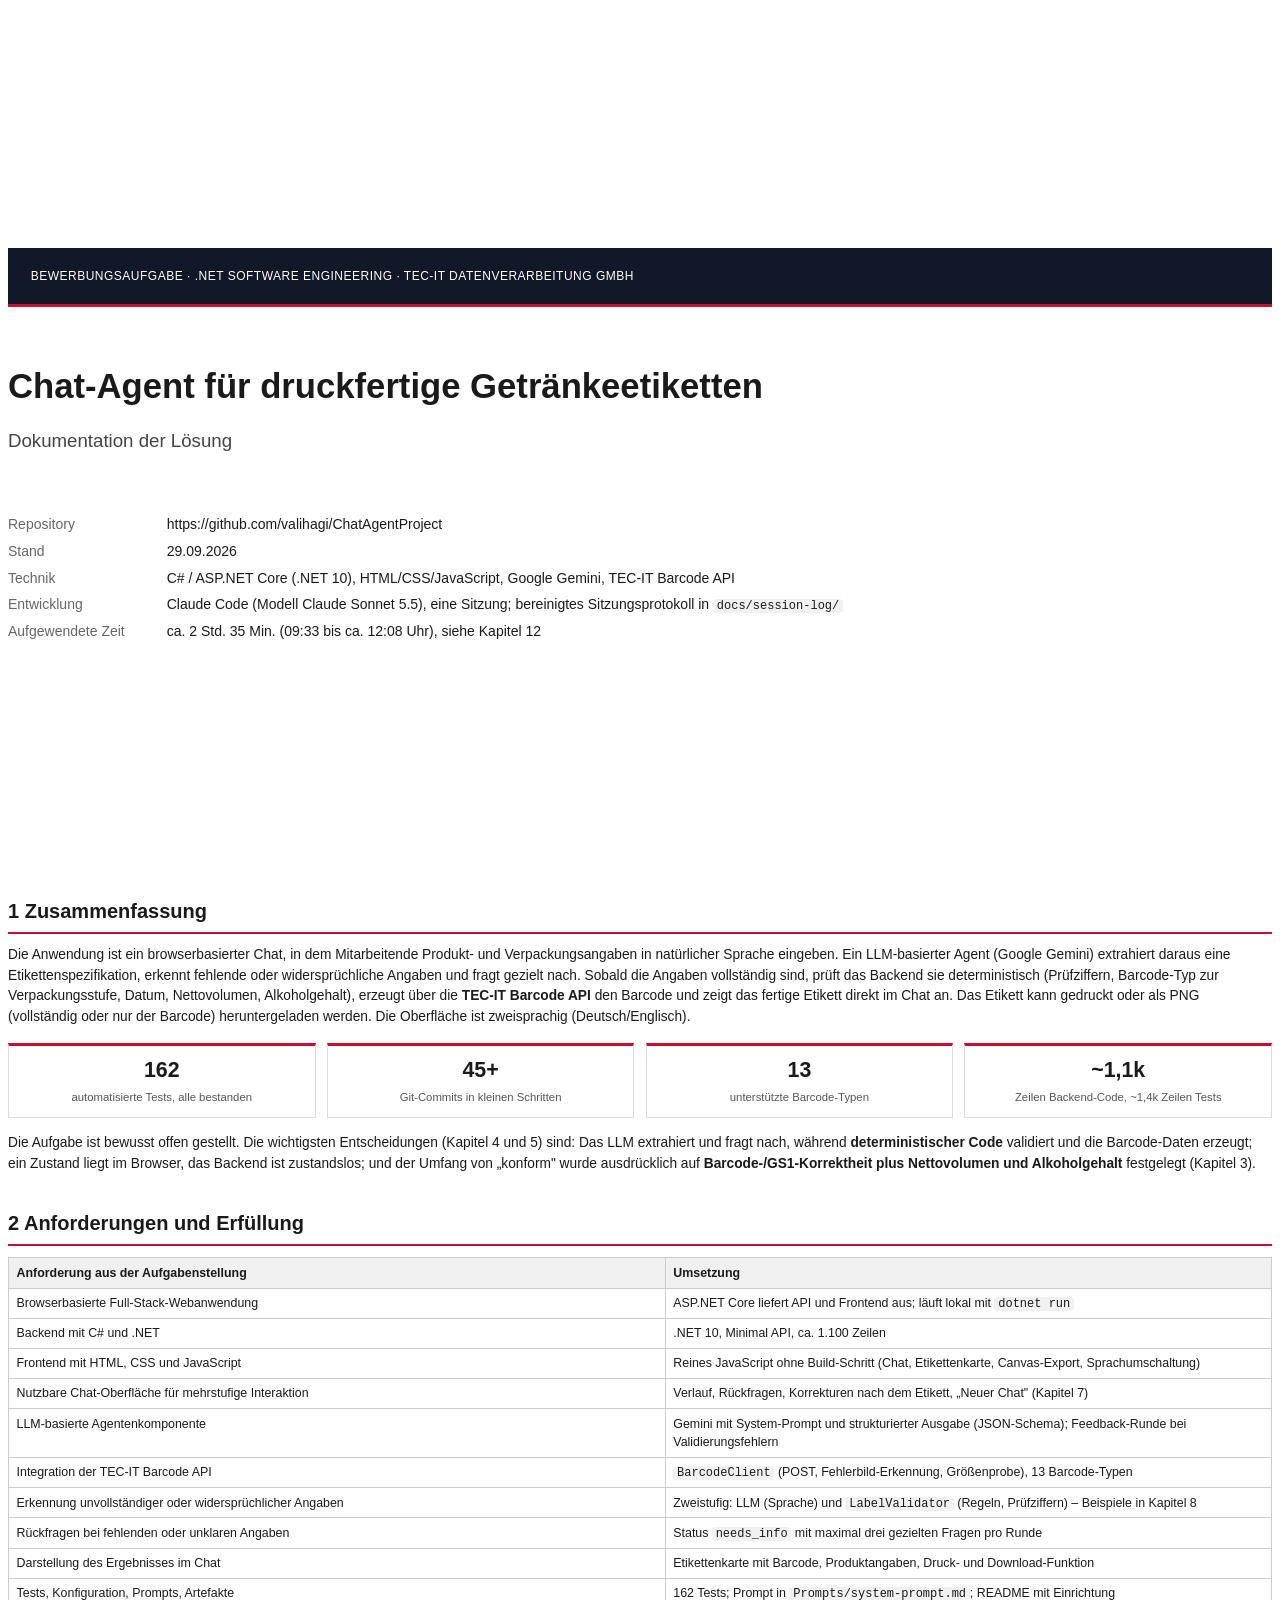
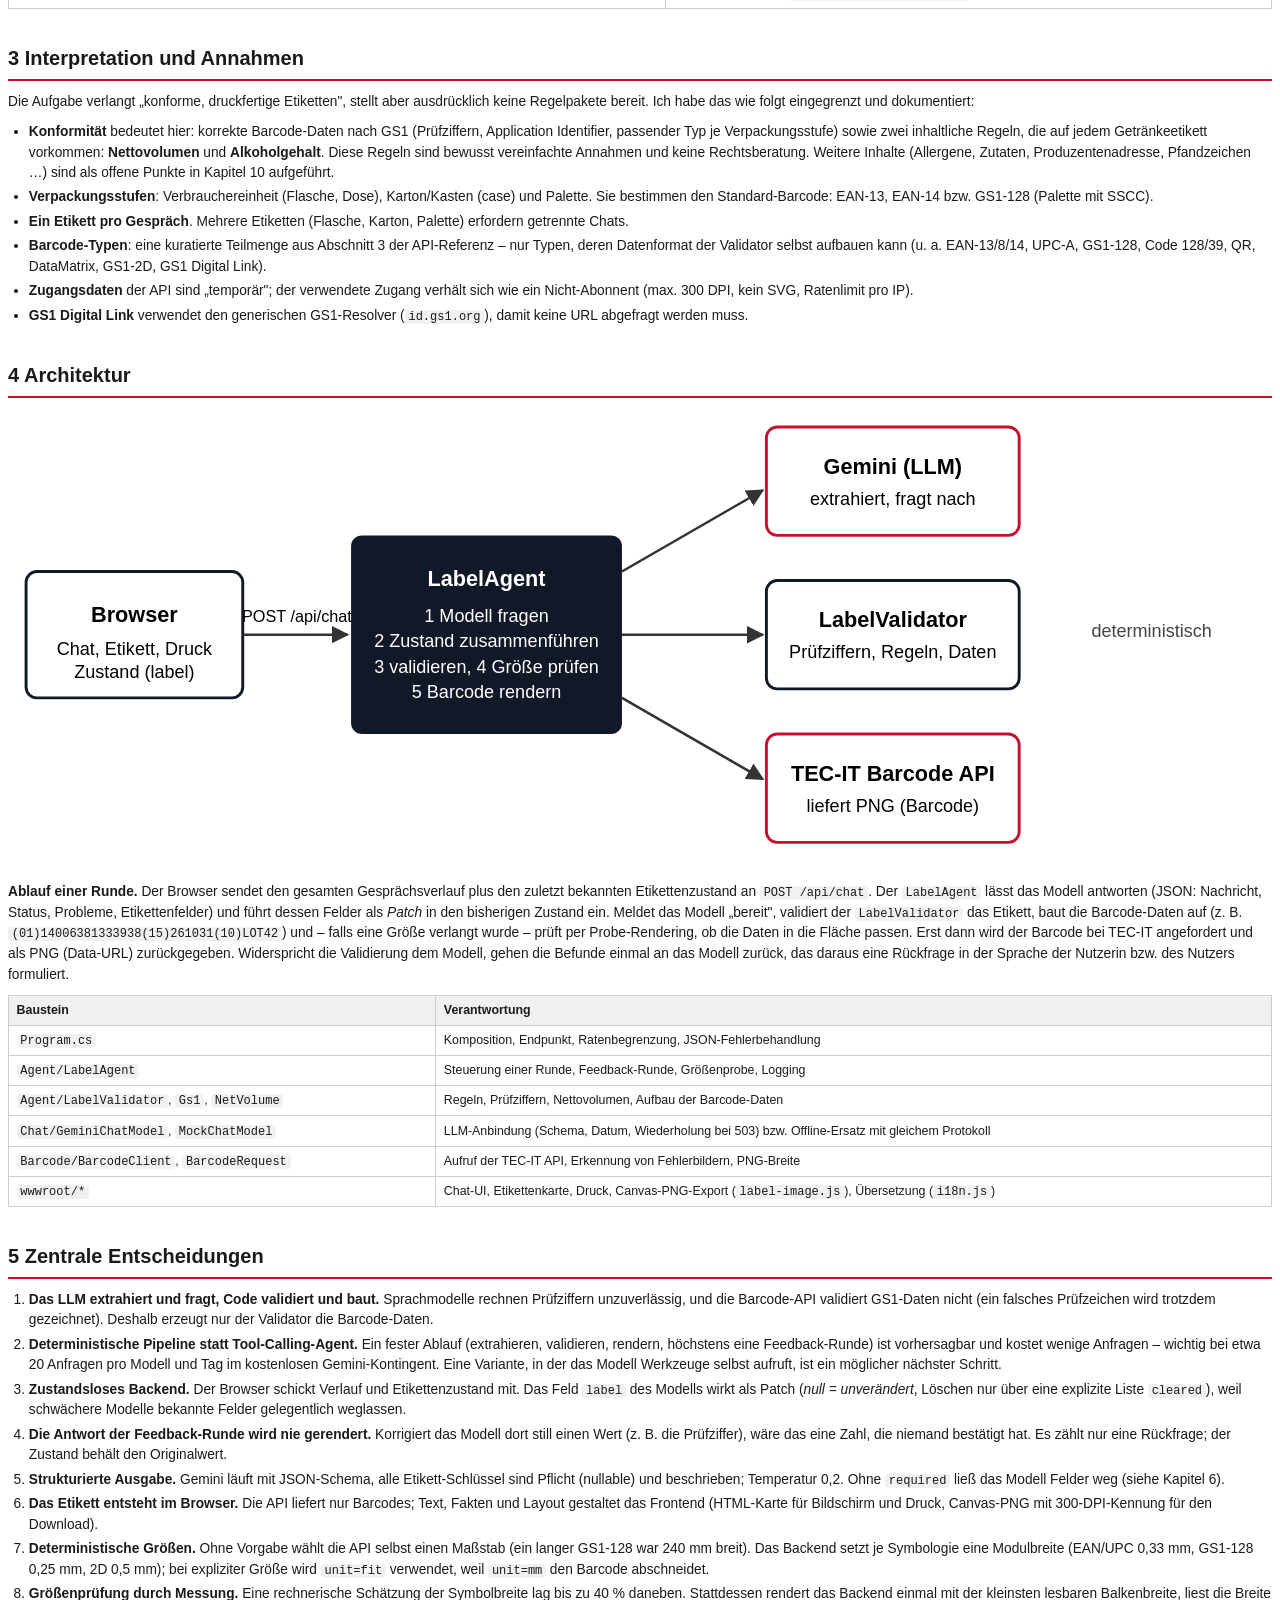
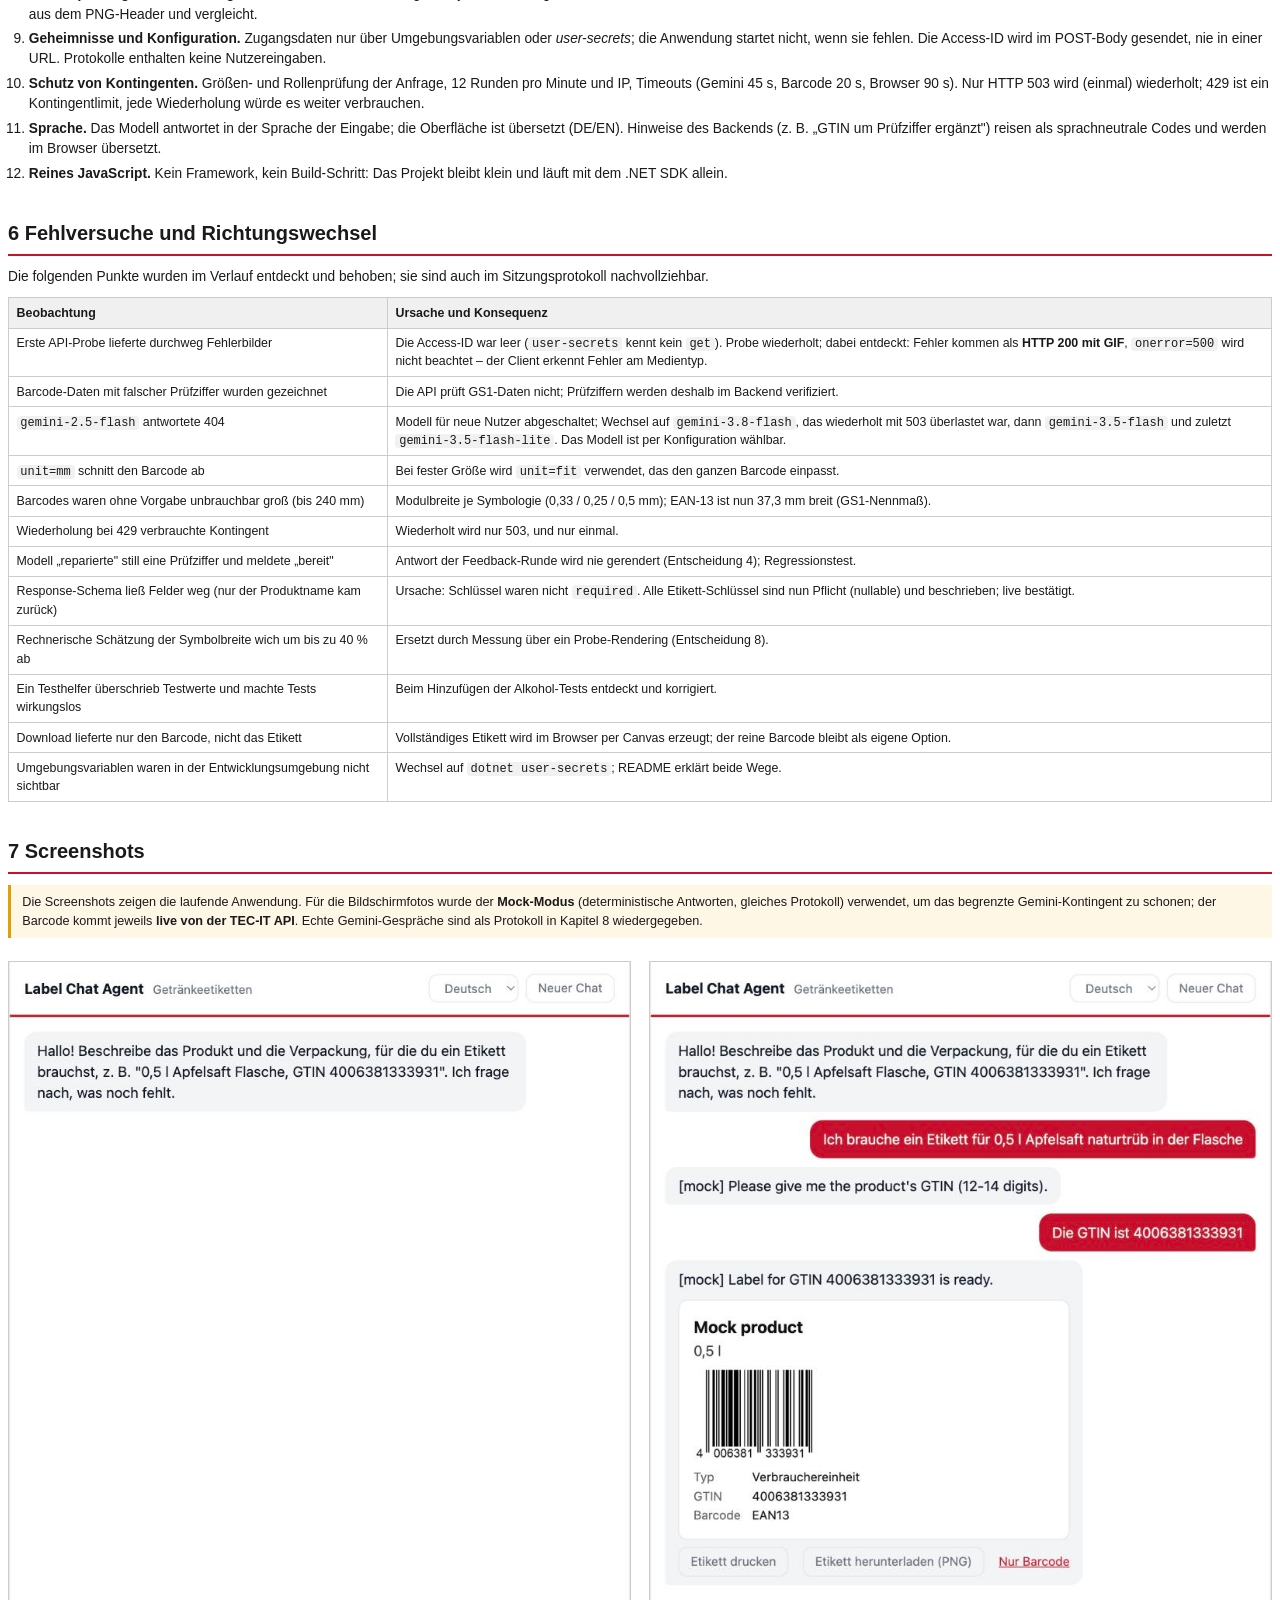
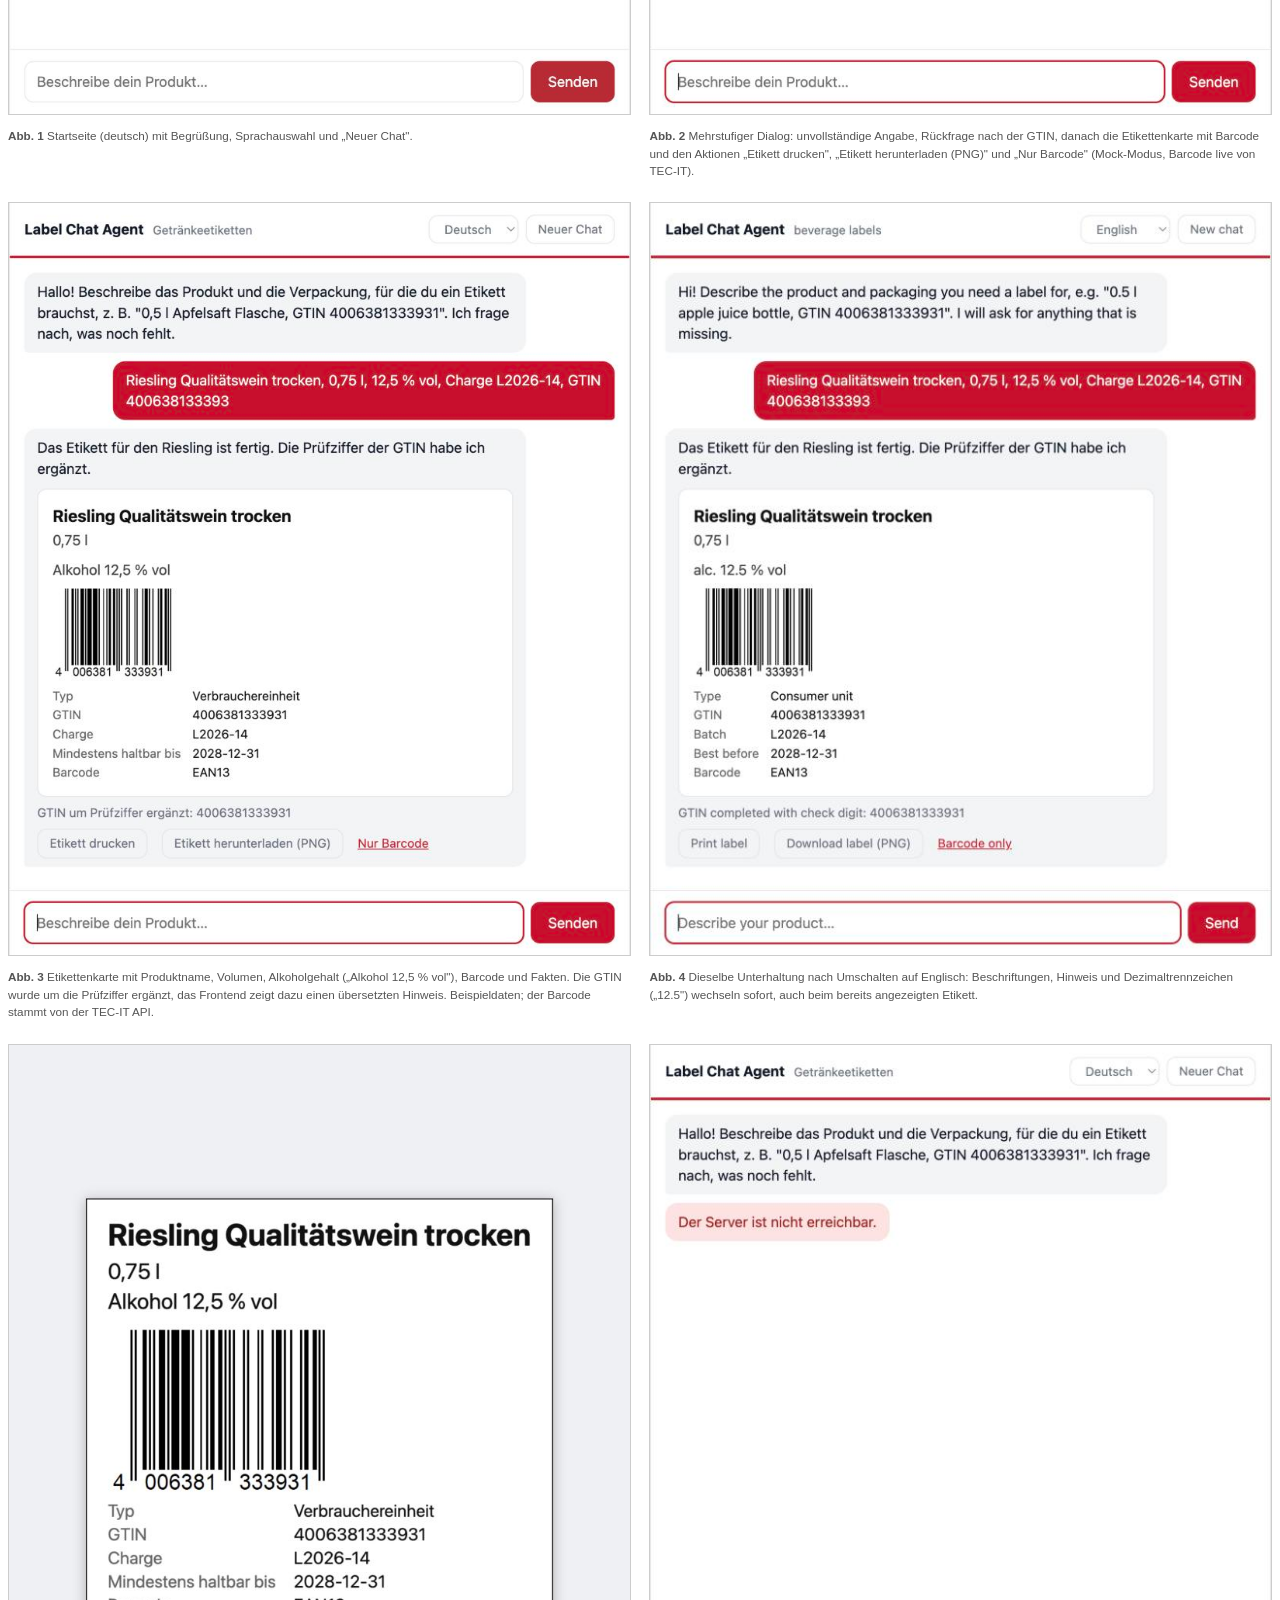
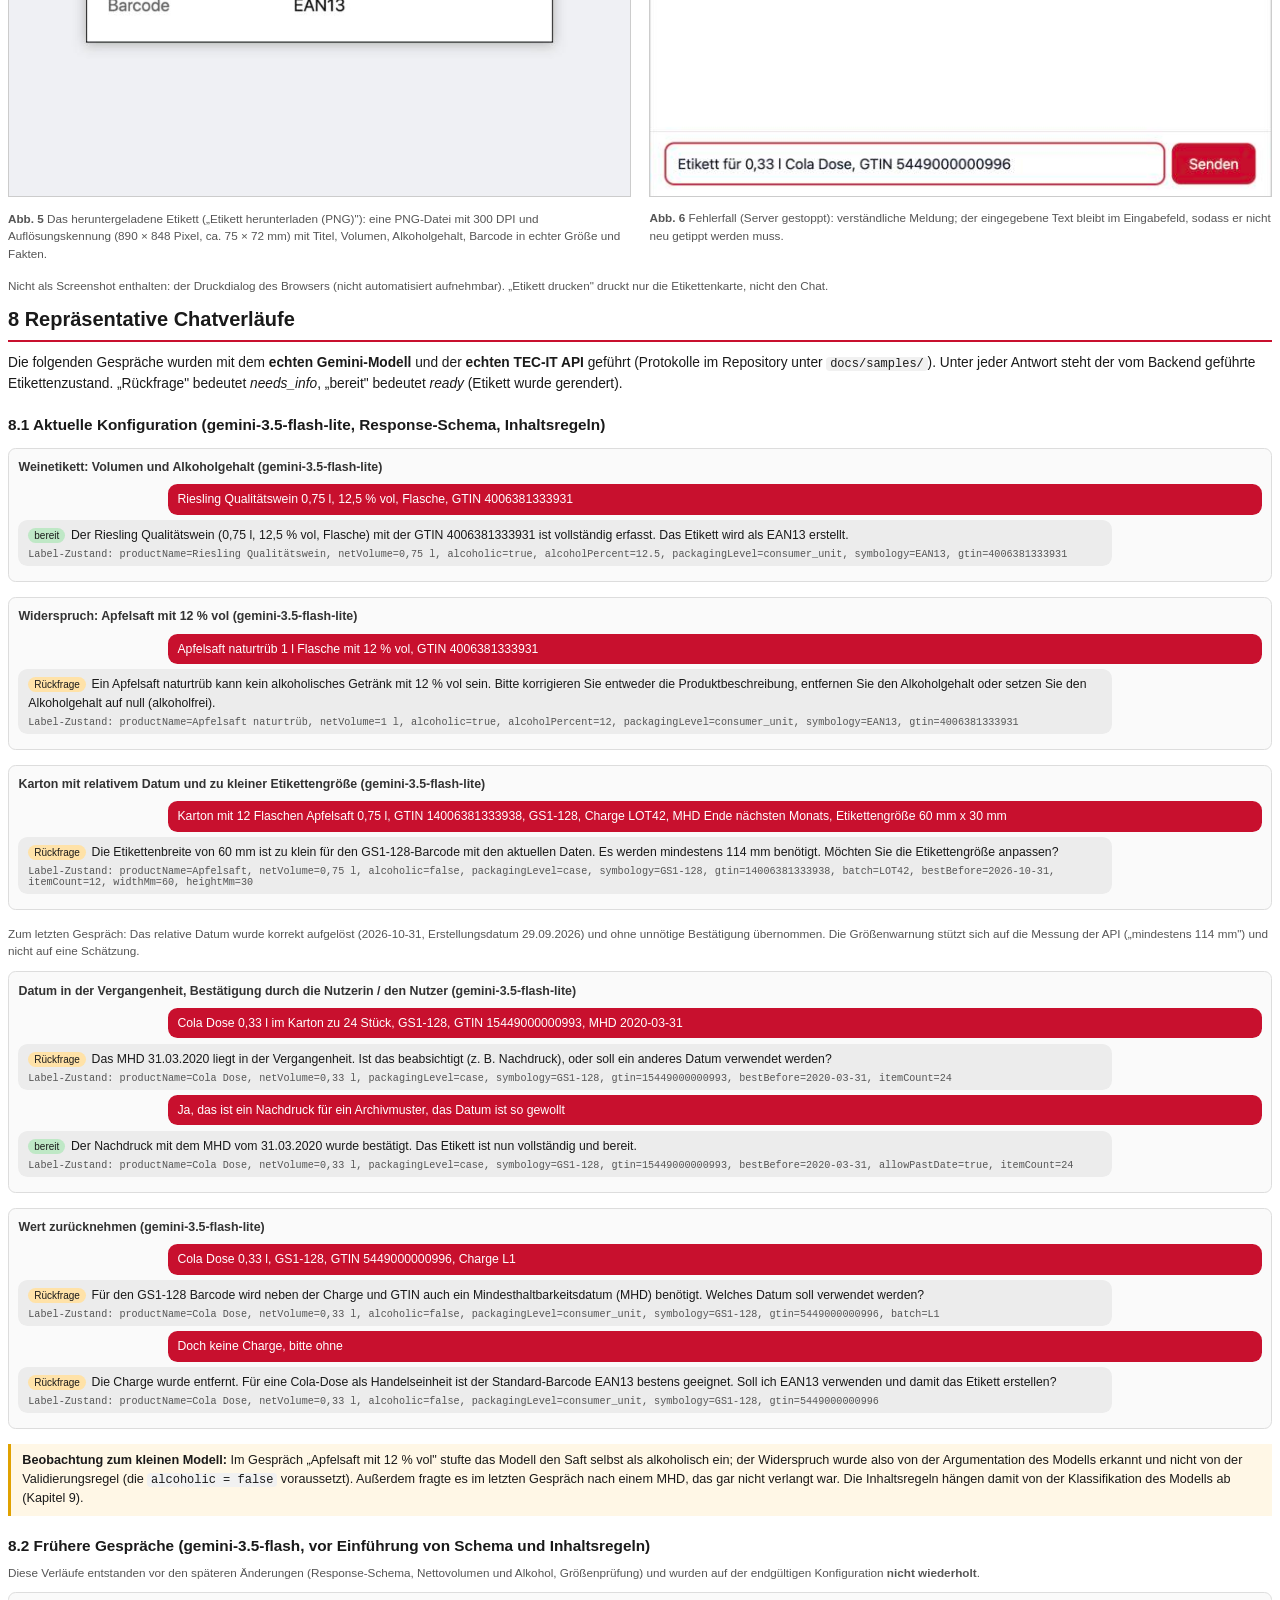
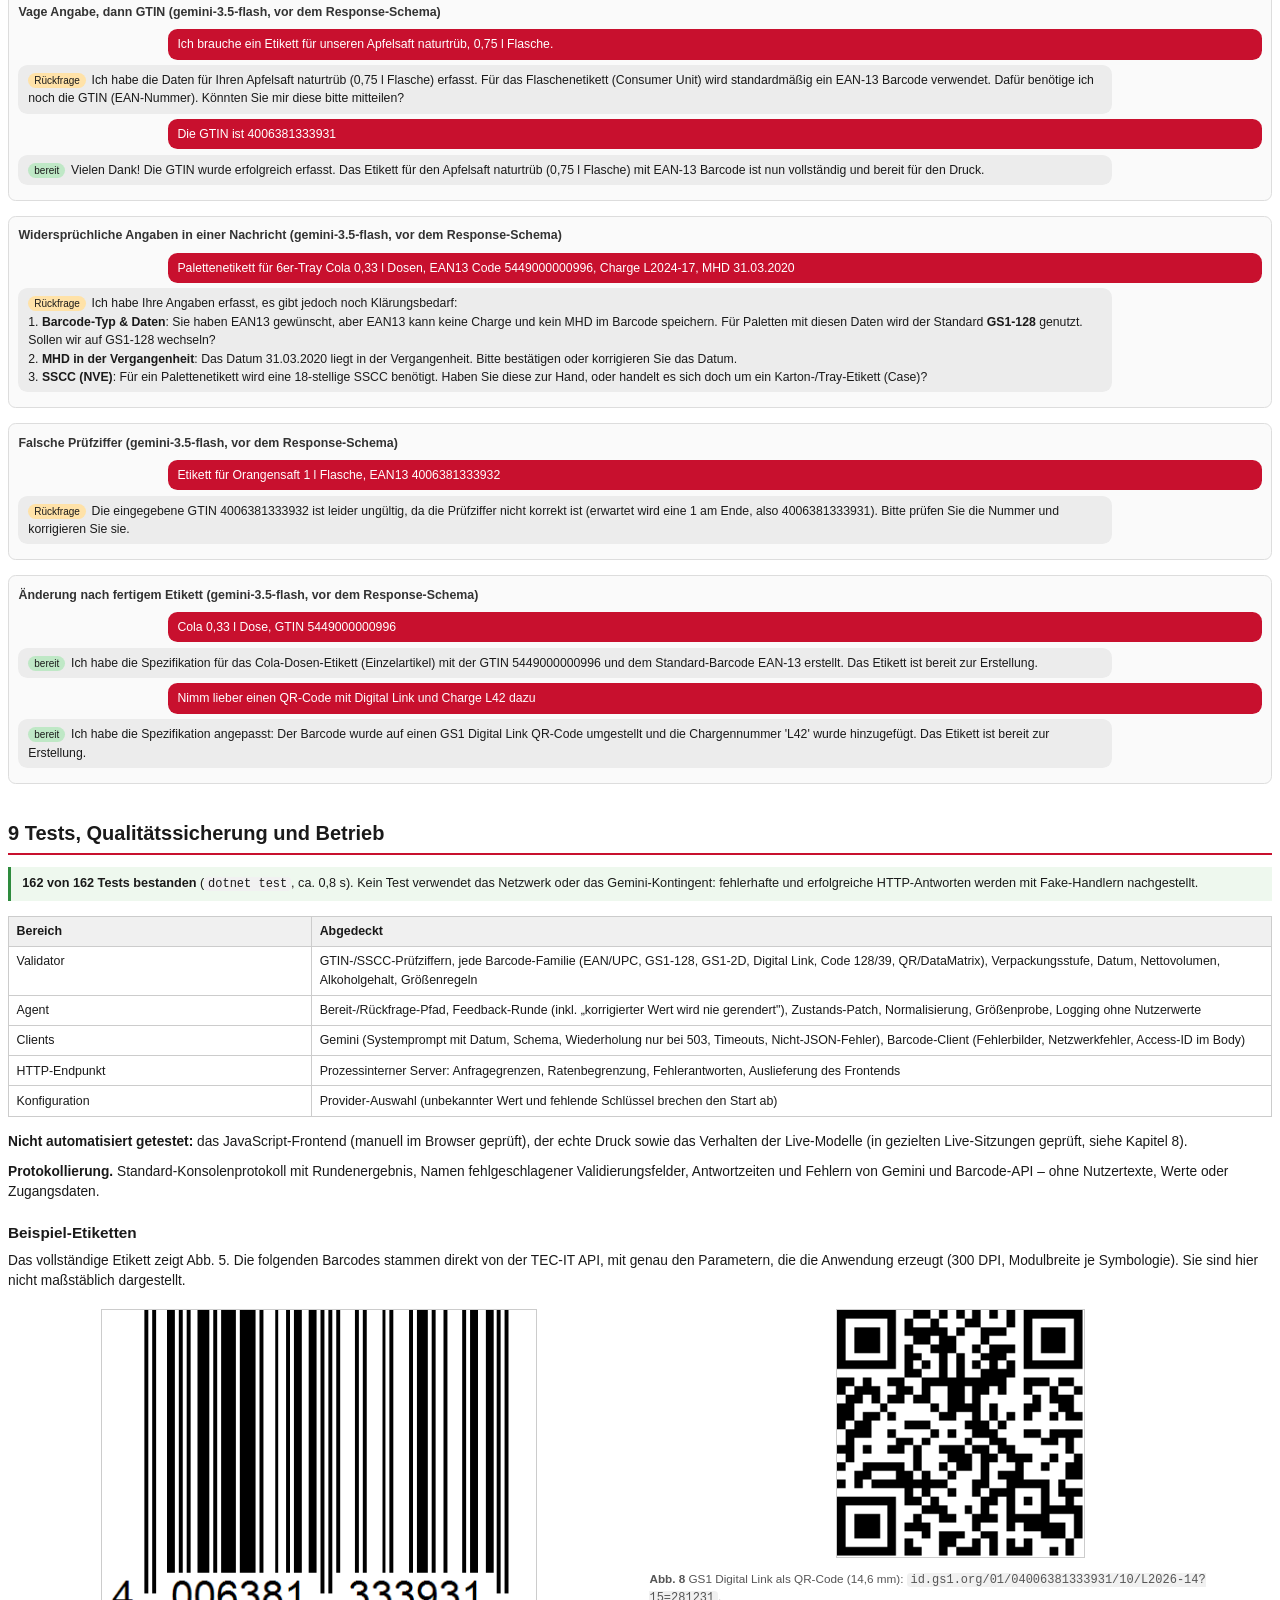
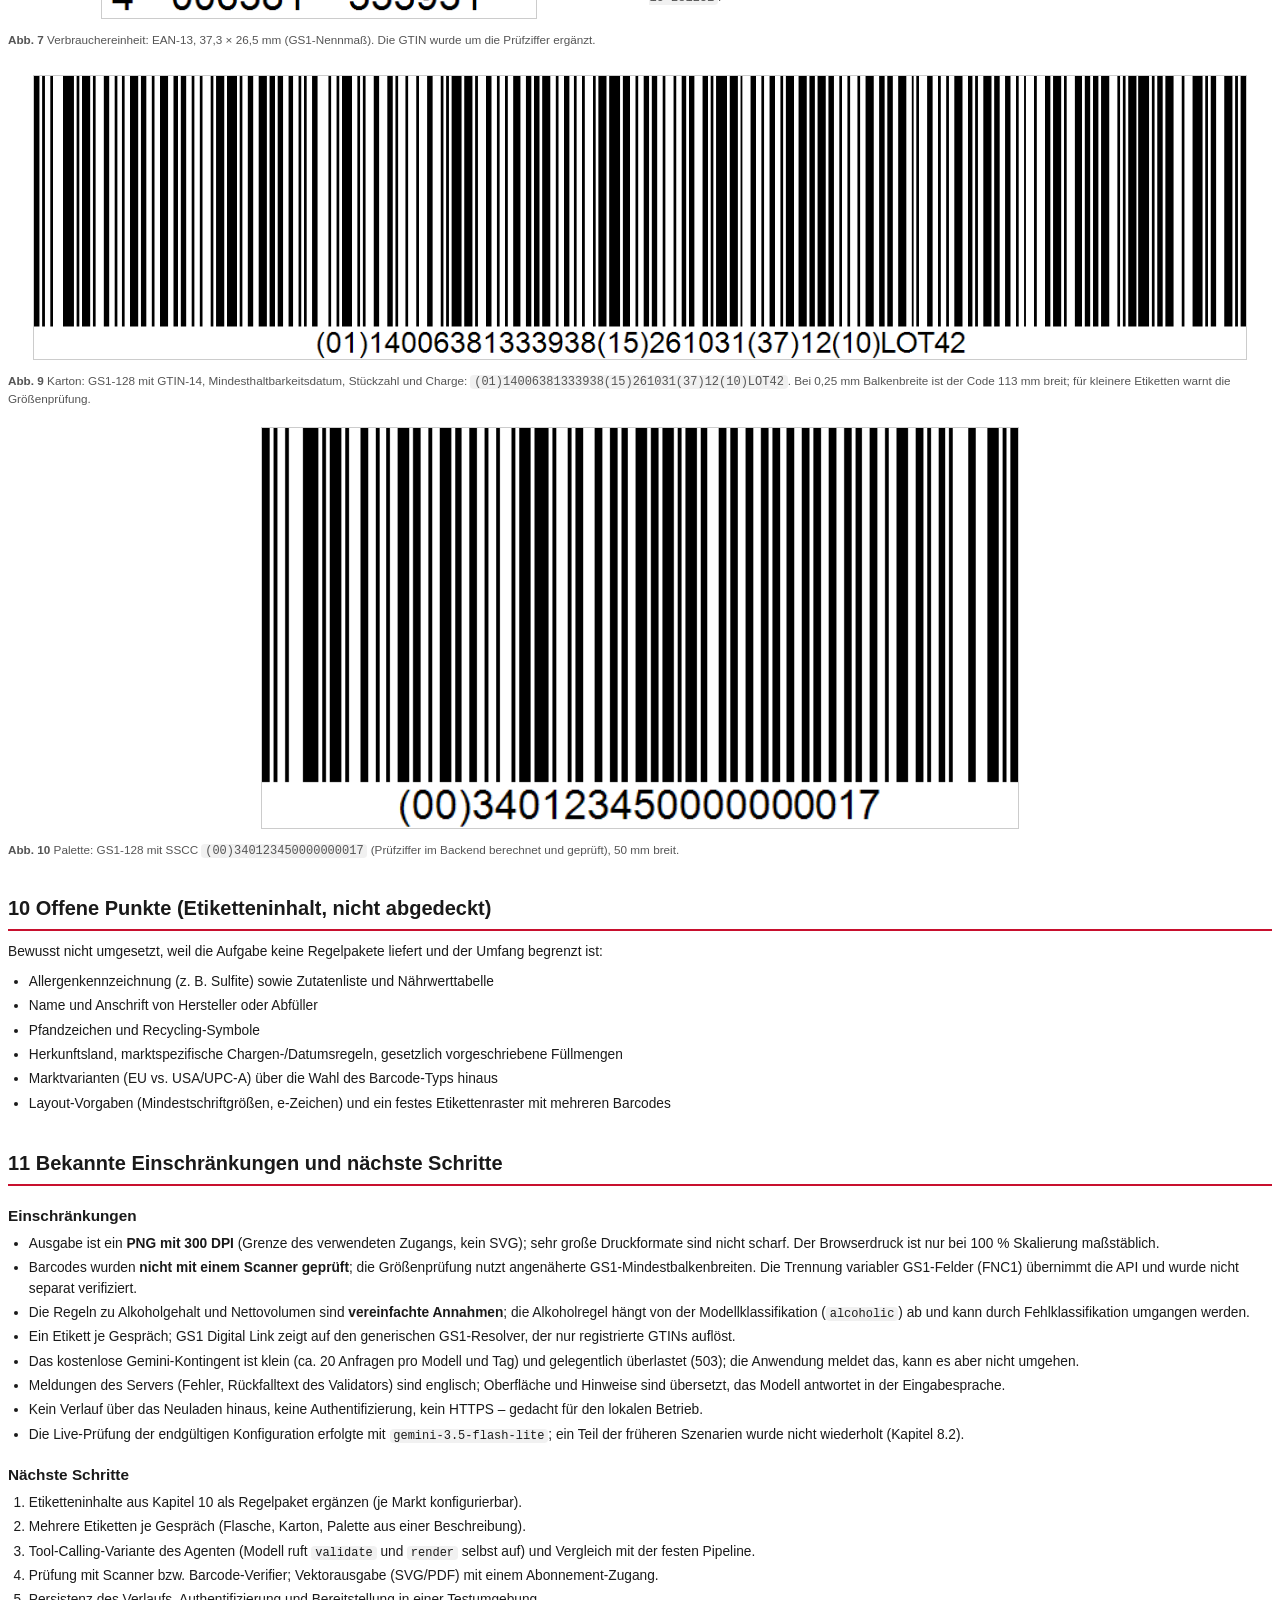
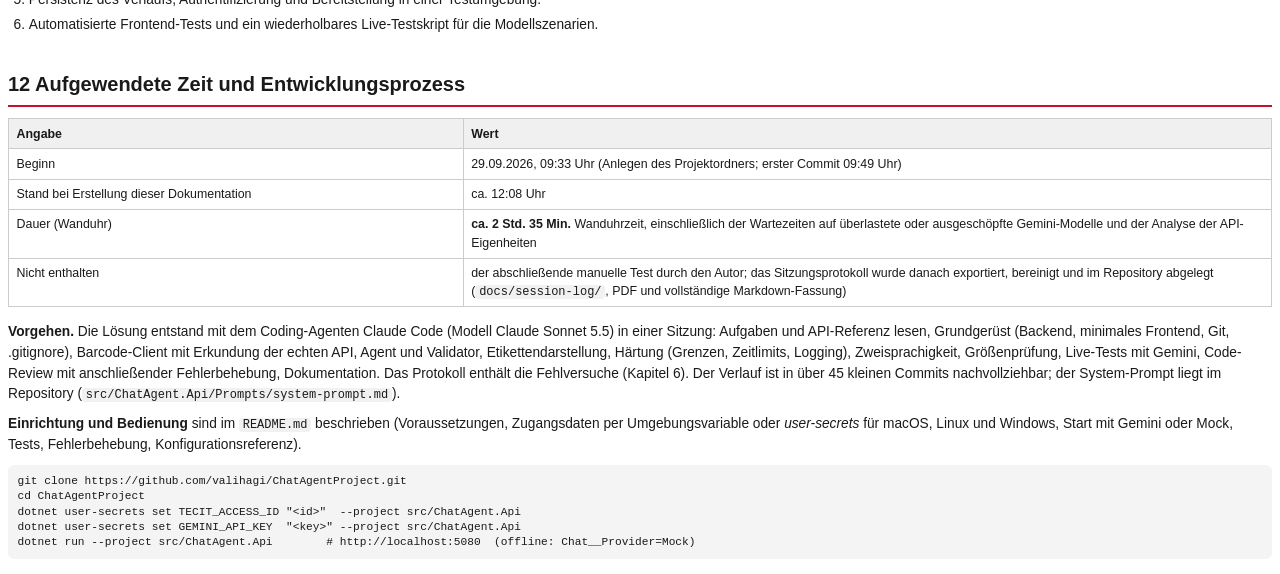
==== commit c6a48772: "Final touches: real clone URL in README, documentation time and session-log reference Co-Authored-By" ====
--- a/docs/dokumentation.html
+++ b/docs/dokumentation.html
@@ -43,8 +43,8 @@
     <dt>Repository</dt><dd>https://github.com/valihagi/ChatAgentProject</dd>
     <dt>Stand</dt><dd>29.09.2026</dd>
     <dt>Technik</dt><dd>C# / ASP.NET Core (.NET 10), HTML/CSS/JavaScript, Google Gemini, TEC-IT Barcode API</dd>
-    <dt>Entwicklung</dt><dd>Claude Code (Modell Claude Sonnet 5.5), eine Sitzung; das Sitzungsprotokoll liegt bei</dd>
-    <dt>Aufgewendete Zeit</dt><dd>ca. 2 Std. 24 Min. (09:33 bis ca. 11:57 Uhr), siehe Kapitel 12</dd>
+    <dt>Entwicklung</dt><dd>Claude Code (Modell Claude Sonnet 5.5), eine Sitzung; bereinigtes Sitzungsprotokoll in <code>docs/session-log/</code></dd>
+    <dt>Aufgewendete Zeit</dt><dd>ca. 2 Std. 35 Min. (09:33 bis ca. 12:08 Uhr), siehe Kapitel 12</dd>
   </dl>
 </section>
 
@@ -281,9 +281,9 @@
 <table>
 <tr><th style="width:36%">Angabe</th><th>Wert</th></tr>
 <tr><td>Beginn</td><td>29.09.2026, 09:33 Uhr (Anlegen des Projektordners; erster Commit 09:49 Uhr)</td></tr>
-<tr><td>Stand bei Erstellung dieser Dokumentation</td><td>ca. 11:57 Uhr</td></tr>
-<tr><td>Dauer (Wanduhr)</td><td><b>ca. 2 Std. 24 Min.</b> Wanduhrzeit, einschließlich der Wartezeiten auf überlastete oder ausgeschöpfte Gemini-Modelle und der Analyse der API-Eigenheiten</td></tr>
-<tr><td>Nicht enthalten</td><td>der abschließende manuelle Test durch den Autor sowie Export und Bereinigung des Sitzungsprotokolls</td></tr>
+<tr><td>Stand bei Erstellung dieser Dokumentation</td><td>ca. 12:08 Uhr</td></tr>
+<tr><td>Dauer (Wanduhr)</td><td><b>ca. 2 Std. 35 Min.</b> Wanduhrzeit, einschließlich der Wartezeiten auf überlastete oder ausgeschöpfte Gemini-Modelle und der Analyse der API-Eigenheiten</td></tr>
+<tr><td>Nicht enthalten</td><td>der abschließende manuelle Test durch den Autor; das Sitzungsprotokoll wurde danach exportiert, bereinigt und im Repository abgelegt (<code>docs/session-log/</code>, PDF und vollständige Markdown-Fassung)</td></tr>
 </table>
 <p><b>Vorgehen.</b> Die Lösung entstand mit dem Coding-Agenten Claude Code (Modell Claude Sonnet 5.5) in einer Sitzung: Aufgaben und API-Referenz lesen, Grundgerüst (Backend, minimales Frontend, Git, .gitignore), Barcode-Client mit Erkundung der echten API, Agent und Validator, Etikettendarstellung, Härtung (Grenzen, Zeitlimits, Logging), Zweisprachigkeit, Größenprüfung, Live-Tests mit Gemini, Code-Review mit anschließender Fehlerbehebung, Dokumentation. Das Protokoll enthält die Fehlversuche (Kapitel 6). Der Verlauf ist in über 45 kleinen Commits nachvollziehbar; der System-Prompt liegt im Repository (<code>src/ChatAgent.Api/Prompts/system-prompt.md</code>).</p>
 <p><b>Einrichtung und Bedienung</b> sind im <code>README.md</code> beschrieben (Voraussetzungen, Zugangsdaten per Umgebungsvariable oder <i>user-secrets</i> für macOS, Linux und Windows, Start mit Gemini oder Mock, Tests, Fehlerbehebung, Konfigurationsreferenz).</p>
